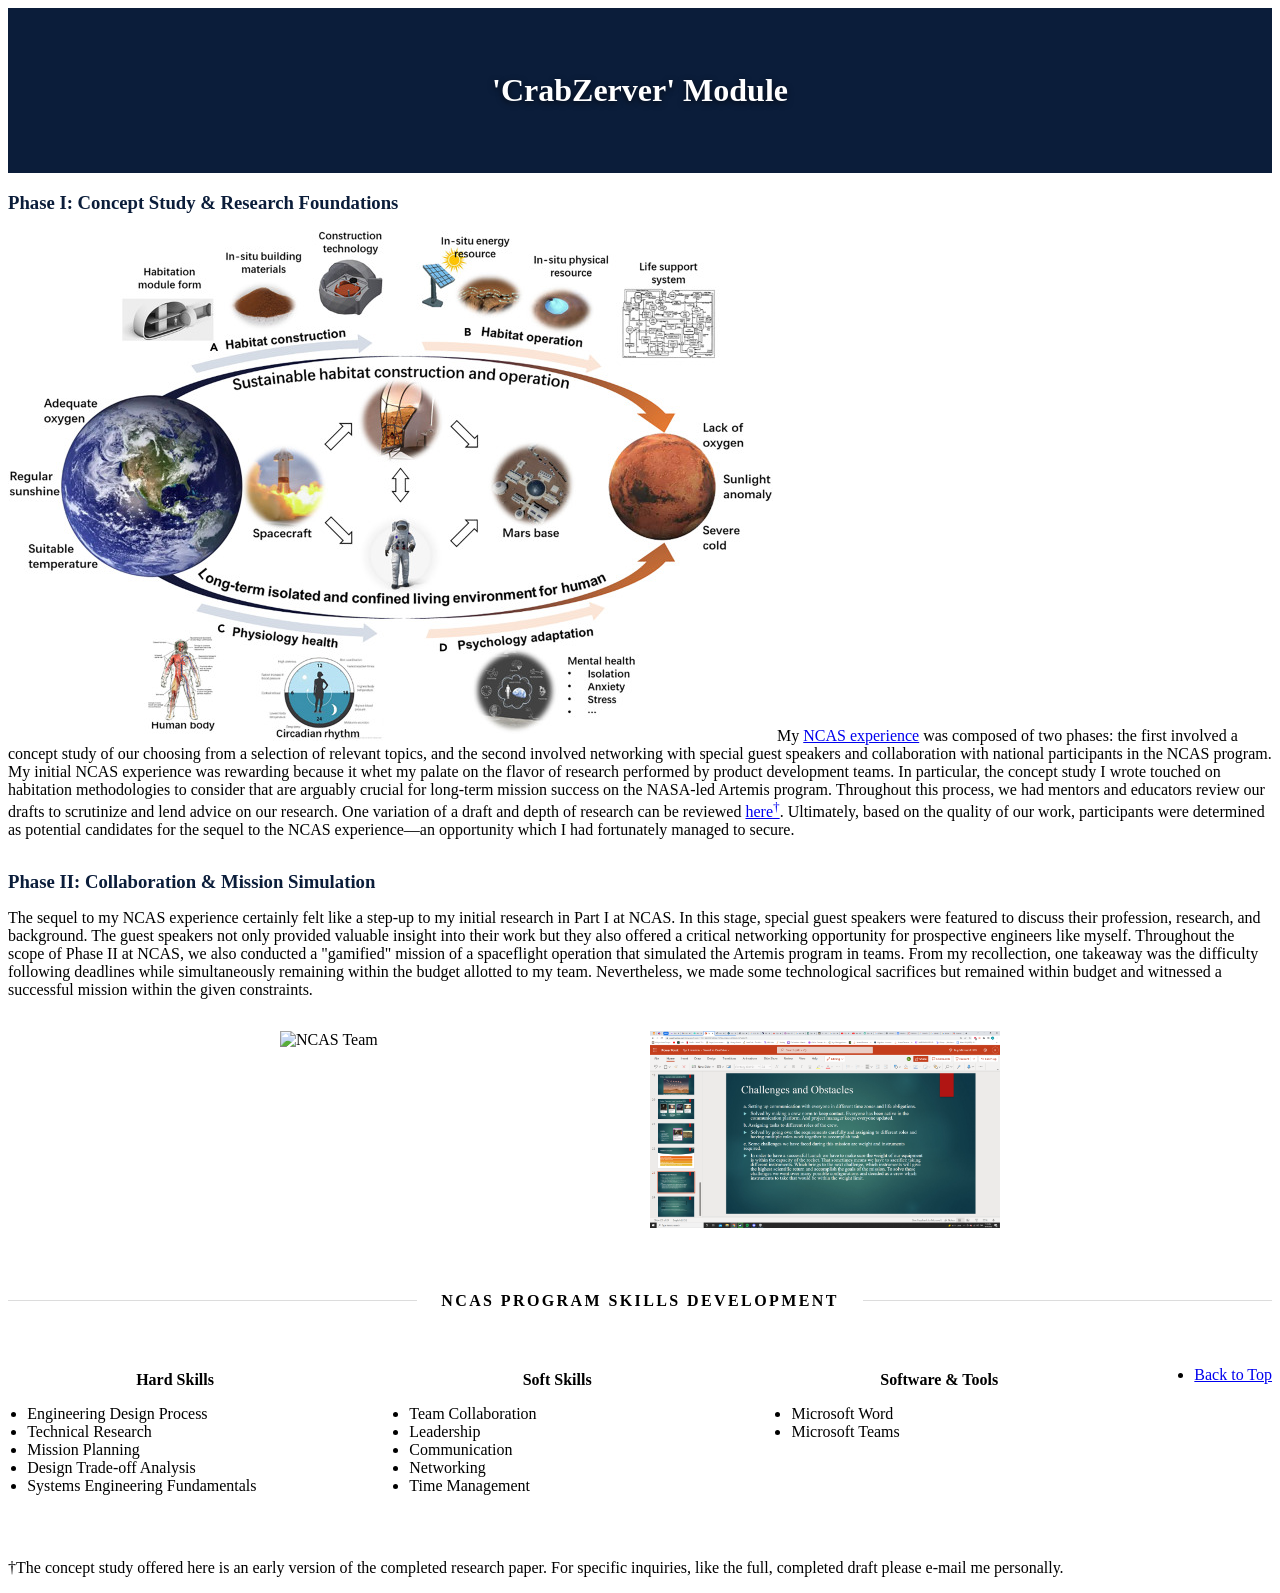
==== CRABZERVER.html @ 16796656 "Add files via upload Initial Commit" ====
<!DOCTYPE HTML>
<html>
<head>
    <title>NCAS Experience</title>
    <meta charset="utf-8" />
    <meta name="viewport" content="width=device-width, initial-scale=1" />

    <!-- Massively CSS -->
    <link rel="stylesheet" href="assets/css/main.css" />

    <header class="major" style="text-align:center; padding:4rem 2rem; background:#0b1d3a;">
        <h1 style="color:white; text-shadow:0 2px 6px rgba(0,0,0,0.6); margin:0;">
            'CrabZerver' Module
        </h1>
    </header>
    

    <style>

        .skills-divider {
            display: flex;
            align-items: center;
            margin: 4rem 0 2.5rem;
        }

        .skills-divider::before,
        .skills-divider::after {
            content: "";
            flex: 1;
            height: 1px;
            background: #dcdcdc;
        }

        .skills-divider span {
            margin: 0 1.5rem;
            text-transform: uppercase;
            letter-spacing: 0.15em;
            font-weight: 600;
            font-size: 1rem;
        }

        .skills-columns {
            display: flex;
            justify-content: space-between;
            gap: 3rem;
            margin-bottom: 3rem;
            flex-wrap: wrap;
        }

        .skills-column {
            flex: 1;
            min-width: 220px;
        }

        .skills-column h4 {
            text-align: center;
            margin-bottom: 1rem;
        }

        .skills-column ul {
            padding-left: 1.2rem;
        }

    </style>

</head>

<body>


    
<div id="main">

<section class="post">

    <h3 style="margin-bottom:0.5rem; color:#0b1d3a;">
    Phase I: Concept Study & Research Foundations
</h3>
<p>

<p>
    <span class="image left">
        <img src="images/HABITATION.jpg" alt="" />
    </span>

    My <a href="https://www.jpl.nasa.gov/edu/internships/apply/nasa-community-college-aerospace-scholars/" target="_blank">NCAS experience</a>
    was composed of two phases: the first involved a concept study
    of our choosing from a selection of relevant topics, and the second involved networking with special guest speakers
    and collaboration with national participants in the NCAS program. My initial NCAS experience
    was rewarding because it whet my palate on the flavor of research performed by product development teams. In particular,
    the concept study I wrote touched on habitation methodologies to consider that are arguably crucial for long-term
    mission success on the NASA-led Artemis program. Throughout this process, we had mentors and educators review our
    drafts to scrutinize and lend advice on our research. One variation of a draft and depth of research can be
    reviewed <a href="https://docs.google.com/document/d/1SDDCWgFas7NwRYNGCUnWW8GP8B61CZKmjUZzupSWyXo/edit?usp=sharing" target="_blank">here<sup>†</sup></a>.
    Ultimately, based on the quality of our work, participants were determined as potential candidates
    for the sequel to the NCAS experience—an opportunity which I had fortunately managed to secure.

</p>

<h3 style="margin-top:2rem; margin-bottom:0.5rem; color:#0b1d3a;">
    Phase II: Collaboration & Mission Simulation
</h3>
<p>

<p>

    The sequel to my NCAS experience certainly felt like a step-up to my initial research in Part I at NCAS.
    In this stage, special guest speakers were featured to discuss their profession, research, and background.
    The guest speakers not only provided valuable insight into their work but they also offered a critical networking
    opportunity for prospective engineers like myself. Throughout the scope of Phase II at NCAS, we also conducted
    a "gamified" mission of a spaceflight operation that simulated the Artemis program in teams. From my recollection,
    one takeaway was the difficulty following deadlines while simultaneously remaining within the budget allotted to
    my team. Nevertheless, we made some technological sacrifices but remained within budget and witnessed a successful
    mission within the given constraints.

</p>

<div style="display:flex; justify-content:center; gap:20px; flex-wrap:wrap; margin-top:2rem;">
    <img src="images/NCAS_TEAM.png"
         alt="NCAS Team"
         style="width:350px; height:auto;" />

    <img src="images/NCAS_SLIDES.png"
         alt="NCAS Slides"
         style="width:350px; height:auto;" />
</div>

<!-- Skills Section -->

<div class="skills-divider">
    <span>NCAS Program Skills Development</span>
</div>

<div class="skills-columns">

    <div class="skills-column">

        <h4>Hard Skills</h4>

        <ul>
            <li>Engineering Design Process</li>
            <li>Technical Research</li>
            <li>Mission Planning</li>
            <li>Design Trade-off Analysis</li>
            <li>Systems Engineering Fundamentals</li>
        </ul>

    </div>

    <div class="skills-column">

        <h4>Soft Skills</h4>

        <ul>
            <li>Team Collaboration</li>
            <li>Leadership</li>
            <li>Communication</li>
            <li>Networking</li>
            <li>Time Management</li>
        </ul>

    </div>

    <div class="skills-column">

        <h4>Software &amp; Tools</h4>

        <ul>
            <li>Microsoft Word</li>
            <li>Microsoft Teams</li>
        </ul>

    </div>

    <ul class="actions special">
    <li>
        <a href="#top" class="button icon solid fa-arrow-up scrolly">
            Back to Top
        </a>
    </li>
</ul>

</div>

</section>
<p>

    †The concept study offered here is an early version of the completed research paper. For specific inquiries, like the 
    full, completed draft please e-mail me personally.

</p>

</div>

</body>
</html>
---- assets/css/main.css ----
@import url(fontawesome-all.min.css);
@import url("https://fonts.googleapis.com/css?family=Merriweather:300,700,300italic,700italic|Source+Sans+Pro:900");

/*
	Massively by HTML5 UP
	html5up.net | @ajlkn
	Free for personal and commercial use under the CCA 3.0 license (html5up.net/license)
*/

html, body, div, span, applet, object,
iframe, h1, h2, h3, h4, h5, h6, p, blockquote,
pre, a, abbr, acronym, address, big, cite,
code, del, dfn, em, img, ins, kbd, q, s, samp,
small, strike, strong, sub, sup, tt, var, b,
u, i, center, dl, dt, dd, ol, ul, li, fieldset,
form, label, legend, table, caption, tbody,
tfoot, thead, tr, th, td, article, aside,
canvas, details, embed, figure, figcaption,
footer, header, hgroup, menu, nav, output, ruby,
section, summary, time, mark, audio, video {
	margin: 0;
	padding: 0;
	border: 0;
	font-size: 100%;
	font: inherit;
	vertical-align: baseline;}

article, aside, details, figcaption, figure,
footer, header, hgroup, menu, nav, section {
	display: block;}

body {
	line-height: 1;
}

ol, ul {
	list-style: none;
}

blockquote, q {
	quotes: none;
}

	blockquote:before, blockquote:after, q:before, q:after {
		content: '';
		content: none;
	}

table {
	border-collapse: collapse;
	border-spacing: 0;
}

body {
	-webkit-text-size-adjust: none;
}

mark {
	background-color: transparent;
	color: inherit;
}

input::-moz-focus-inner {
	border: 0;
	padding: 0;
}

input, select, textarea {
	-moz-appearance: none;
	-webkit-appearance: none;
	-ms-appearance: none;
	appearance: none;
}

/* Basic */

	@-ms-viewport {
		width: device-width;
	}

	body {
		-ms-overflow-style: scrollbar;
	}

	@media screen and (max-width: 480px) {

		html, body {
			min-width: 320px;
		}

	}

	html {
		box-sizing: border-box;
	}

	*, *:before, *:after {
		box-sizing: inherit;
	}

	body {
		background-color: #1e252d;
	}

		body.is-preload *, body.is-preload *:before, body.is-preload *:after {
			-moz-animation: none !important;
			-webkit-animation: none !important;
			-ms-animation: none !important;
			animation: none !important;
			-moz-transition: none !important;
			-webkit-transition: none !important;
			-ms-transition: none !important;
			transition: none !important;
		}

/* Type */

	html {
		font-size: 16pt;
	}

		@media screen and (max-width: 1680px) {

			html {
				font-size: 12pt;
			}

		}

		@media screen and (max-width: 1280px) {

			html {
				font-size: 11pt;
			}

		}

		@media screen and (max-width: 360px) {

			html {
				font-size: 10pt;
			}

		}

	body {
		color: #212931;
	}

	body, input, select, textarea {
		font-family: "Merriweather", Georgia, serif;
		font-weight: 300;
		font-size: 1rem;
		line-height: 2.375;
	}

	a {
		-moz-transition: color 0.2s ease-in-out, background-color 0.2s ease-in-out, border-color 0.2s ease-in-out, box-shadow 0.2s ease-in-out;
		-webkit-transition: color 0.2s ease-in-out, background-color 0.2s ease-in-out, border-color 0.2s ease-in-out, box-shadow 0.2s ease-in-out;
		-ms-transition: color 0.2s ease-in-out, background-color 0.2s ease-in-out, border-color 0.2s ease-in-out, box-shadow 0.2s ease-in-out;
		transition: color 0.2s ease-in-out, background-color 0.2s ease-in-out, border-color 0.2s ease-in-out, box-shadow 0.2s ease-in-out;
		border-bottom: dotted 1px;
		text-decoration: none;
	}

		a:hover {
			border-bottom-color: transparent;
		}

	strong, b {
		font-weight: 600;
	}

	em, i {
		font-style: italic;
	}

	p {
		text-align: justify;
		margin: 0 0 2rem 0;
	}

	h1, h2, h3, h4, h5, h6 {
		font-family: "Source Sans Pro", Helvetica, sans-serif;
		font-weight: 900;
		line-height: 1.5;
		letter-spacing: 0.075em;
		text-transform: uppercase;
		margin: 0 0 1rem 0;
	}

		h1 a, h2 a, h3 a, h4 a, h5 a, h6 a {
			border-bottom: 0;
			color: inherit;
			text-decoration: none;
		}

	h1 {
		font-size: 4rem;
		line-height: 1.1;
		margin: 0 0 2rem 0;
	}

	h2 {
		font-size: 1.75rem;
		line-height: 1.3;
		margin: 0 0 1.5rem 0;
	}

	h3 {
		font-size: 1.25rem;
		margin: 0 0 1.5rem 0;
	}

	h4 {
		font-size: 1rem;
	}

	h5 {
		font-size: 0.9rem;
	}

	h6 {
		font-size: 0.8rem;
	}

	sub {
		font-size: 0.8rem;
		position: relative;
		top: 0.5rem;
	}

	sup {
		font-size: 0.8rem;
		position: relative;
		top: -0.5rem;
	}

	blockquote {
		border-left: solid 4px;
		font-style: italic;
		margin: 0 0 2rem 0;
		padding: 0.5rem 0 0.5rem 2rem;
	}

	code {
		border: solid 2px;
		font-family: "Courier New", monospace;
		font-size: 0.9rem;
		margin: 0 0.25rem;
		padding: 0.25rem 0.65rem;
	}

	pre {
		-webkit-overflow-scrolling: touch;
		font-family: "Courier New", monospace;
		font-size: 0.9rem;
		margin: 0 0 2rem 0;
	}

		pre code {
			display: block;
			line-height: 1.75;
			padding: 1rem 1.5rem;
			overflow-x: auto;
		}

	hr {
		border: 0;
		border-bottom: solid 2px;
		margin: 3rem 0;
	}

		hr.major {
			margin: 5rem 0;
		}

	.align-left {
		text-align: left;
	}

	.align-center {
		text-align: center;
	}

	.align-right {
		text-align: right;
	}

	input, select, textarea {
		color: #212931;
	}

	a {
		color: #212931;
		border-bottom-color: rgba(33, 41, 49, 0.5);
	}

		a:hover {
			border-bottom-color: transparent;
			color: #18bfef !important;
		}

	strong, b {
		color: #212931;
	}

	h1, h2, h3, h4, h5, h6 {
		color: #212931;
	}

	blockquote {
		border-left-color: #eeeeee;
	}

	code {
		background: rgba(220, 220, 220, 0.25);
		border-color: #eeeeee;
	}

	hr {
		border-bottom-color: #eeeeee;
	}

/* Row */

	.row {
		display: flex;
		flex-wrap: wrap;
		box-sizing: border-box;
		align-items: stretch;
	}

		.row > * {
			box-sizing: border-box;
		}

		.row.gtr-uniform > * > :last-child {
			margin-bottom: 0;
		}

		.row.aln-left {
			justify-content: flex-start;
		}

		.row.aln-center {
			justify-content: center;
		}

		.row.aln-right {
			justify-content: flex-end;
		}

		.row.aln-top {
			align-items: flex-start;
		}

		.row.aln-middle {
			align-items: center;
		}

		.row.aln-bottom {
			align-items: flex-end;
		}

		.row > .imp {
			order: -1;
		}

		.row > .col-1 {
			width: 8.33333%;
		}

		.row > .off-1 {
			margin-left: 8.33333%;
		}

		.row > .col-2 {
			width: 16.66667%;
		}

		.row > .off-2 {
			margin-left: 16.66667%;
		}

		.row > .col-3 {
			width: 25%;
		}

		.row > .off-3 {
			margin-left: 25%;
		}

		.row > .col-4 {
			width: 33.33333%;
		}

		.row > .off-4 {
			margin-left: 33.33333%;
		}

		.row > .col-5 {
			width: 41.66667%;
		}

		.row > .off-5 {
			margin-left: 41.66667%;
		}

		.row > .col-6 {
			width: 50%;
		}

		.row > .off-6 {
			margin-left: 50%;
		}

		.row > .col-7 {
			width: 58.33333%;
		}

		.row > .off-7 {
			margin-left: 58.33333%;
		}

		.row > .col-8 {
			width: 66.66667%;
		}

		.row > .off-8 {
			margin-left: 66.66667%;
		}

		.row > .col-9 {
			width: 75%;
		}

		.row > .off-9 {
			margin-left: 75%;
		}

		.row > .col-10 {
			width: 83.33333%;
		}

		.row > .off-10 {
			margin-left: 83.33333%;
		}

		.row > .col-11 {
			width: 91.66667%;
		}

		.row > .off-11 {
			margin-left: 91.66667%;
		}

		.row > .col-12 {
			width: 100%;
		}

		.row > .off-12 {
			margin-left: 100%;
		}

		.row.gtr-0 {
			margin-top: 0;
			margin-left: 0rem;
		}

			.row.gtr-0 > * {
				padding: 0 0 0 0rem;
			}

			.row.gtr-0.gtr-uniform {
				margin-top: 0rem;
			}

				.row.gtr-0.gtr-uniform > * {
					padding-top: 0rem;
				}

		.row.gtr-25 {
			margin-top: 0;
			margin-left: -0.375rem;
		}

			.row.gtr-25 > * {
				padding: 0 0 0 0.375rem;
			}

			.row.gtr-25.gtr-uniform {
				margin-top: -0.375rem;
			}

				.row.gtr-25.gtr-uniform > * {
					padding-top: 0.375rem;
				}

		.row.gtr-50 {
			margin-top: 0;
			margin-left: -0.75rem;
		}

			.row.gtr-50 > * {
				padding: 0 0 0 0.75rem;
			}

			.row.gtr-50.gtr-uniform {
				margin-top: -0.75rem;
			}

				.row.gtr-50.gtr-uniform > * {
					padding-top: 0.75rem;
				}

		.row {
			margin-top: 0;
			margin-left: -1.5rem;
		}

			.row > * {
				padding: 0 0 0 1.5rem;
			}

			.row.gtr-uniform {
				margin-top: -1.5rem;
			}

				.row.gtr-uniform > * {
					padding-top: 1.5rem;
				}

		.row.gtr-150 {
			margin-top: 0;
			margin-left: -2.25rem;
		}

			.row.gtr-150 > * {
				padding: 0 0 0 2.25rem;
			}

			.row.gtr-150.gtr-uniform {
				margin-top: -2.25rem;
			}

				.row.gtr-150.gtr-uniform > * {
					padding-top: 2.25rem;
				}

		.row.gtr-200 {
			margin-top: 0;
			margin-left: -3rem;
		}

			.row.gtr-200 > * {
				padding: 0 0 0 3rem;
			}

			.row.gtr-200.gtr-uniform {
				margin-top: -3rem;
			}

				.row.gtr-200.gtr-uniform > * {
					padding-top: 3rem;
				}

		@media screen and (max-width: 1680px) {

			.row {
				display: flex;
				flex-wrap: wrap;
				box-sizing: border-box;
				align-items: stretch;
			}

				.row > * {
					box-sizing: border-box;
				}

				.row.gtr-uniform > * > :last-child {
					margin-bottom: 0;
				}

				.row.aln-left {
					justify-content: flex-start;
				}

				.row.aln-center {
					justify-content: center;
				}

				.row.aln-right {
					justify-content: flex-end;
				}

				.row.aln-top {
					align-items: flex-start;
				}

				.row.aln-middle {
					align-items: center;
				}

				.row.aln-bottom {
					align-items: flex-end;
				}

				.row > .imp-xlarge {
					order: -1;
				}

				.row > .col-1-xlarge {
					width: 8.33333%;
				}

				.row > .off-1-xlarge {
					margin-left: 8.33333%;
				}

				.row > .col-2-xlarge {
					width: 16.66667%;
				}

				.row > .off-2-xlarge {
					margin-left: 16.66667%;
				}

				.row > .col-3-xlarge {
					width: 25%;
				}

				.row > .off-3-xlarge {
					margin-left: 25%;
				}

				.row > .col-4-xlarge {
					width: 33.33333%;
				}

				.row > .off-4-xlarge {
					margin-left: 33.33333%;
				}

				.row > .col-5-xlarge {
					width: 41.66667%;
				}

				.row > .off-5-xlarge {
					margin-left: 41.66667%;
				}

				.row > .col-6-xlarge {
					width: 50%;
				}

				.row > .off-6-xlarge {
					margin-left: 50%;
				}

				.row > .col-7-xlarge {
					width: 58.33333%;
				}

				.row > .off-7-xlarge {
					margin-left: 58.33333%;
				}

				.row > .col-8-xlarge {
					width: 66.66667%;
				}

				.row > .off-8-xlarge {
					margin-left: 66.66667%;
				}

				.row > .col-9-xlarge {
					width: 75%;
				}

				.row > .off-9-xlarge {
					margin-left: 75%;
				}

				.row > .col-10-xlarge {
					width: 83.33333%;
				}

				.row > .off-10-xlarge {
					margin-left: 83.33333%;
				}

				.row > .col-11-xlarge {
					width: 91.66667%;
				}

				.row > .off-11-xlarge {
					margin-left: 91.66667%;
				}

				.row > .col-12-xlarge {
					width: 100%;
				}

				.row > .off-12-xlarge {
					margin-left: 100%;
				}

				.row.gtr-0 {
					margin-top: 0;
					margin-left: 0rem;
				}

					.row.gtr-0 > * {
						padding: 0 0 0 0rem;
					}

					.row.gtr-0.gtr-uniform {
						margin-top: 0rem;
					}

						.row.gtr-0.gtr-uniform > * {
							padding-top: 0rem;
						}

				.row.gtr-25 {
					margin-top: 0;
					margin-left: -0.375rem;
				}

					.row.gtr-25 > * {
						padding: 0 0 0 0.375rem;
					}

					.row.gtr-25.gtr-uniform {
						margin-top: -0.375rem;
					}

						.row.gtr-25.gtr-uniform > * {
							padding-top: 0.375rem;
						}

				.row.gtr-50 {
					margin-top: 0;
					margin-left: -0.75rem;
				}

					.row.gtr-50 > * {
						padding: 0 0 0 0.75rem;
					}

					.row.gtr-50.gtr-uniform {
						margin-top: -0.75rem;
					}

						.row.gtr-50.gtr-uniform > * {
							padding-top: 0.75rem;
						}

				.row {
					margin-top: 0;
					margin-left: -1.5rem;
				}

					.row > * {
						padding: 0 0 0 1.5rem;
					}

					.row.gtr-uniform {
						margin-top: -1.5rem;
					}

						.row.gtr-uniform > * {
							padding-top: 1.5rem;
						}

				.row.gtr-150 {
					margin-top: 0;
					margin-left: -2.25rem;
				}

					.row.gtr-150 > * {
						padding: 0 0 0 2.25rem;
					}

					.row.gtr-150.gtr-uniform {
						margin-top: -2.25rem;
					}

						.row.gtr-150.gtr-uniform > * {
							padding-top: 2.25rem;
						}

				.row.gtr-200 {
					margin-top: 0;
					margin-left: -3rem;
				}

					.row.gtr-200 > * {
						padding: 0 0 0 3rem;
					}

					.row.gtr-200.gtr-uniform {
						margin-top: -3rem;
					}

						.row.gtr-200.gtr-uniform > * {
							padding-top: 3rem;
						}

		}

		@media screen and (max-width: 1280px) {

			.row {
				display: flex;
				flex-wrap: wrap;
				box-sizing: border-box;
				align-items: stretch;
			}

				.row > * {
					box-sizing: border-box;
				}

				.row.gtr-uniform > * > :last-child {
					margin-bottom: 0;
				}

				.row.aln-left {
					justify-content: flex-start;
				}

				.row.aln-center {
					justify-content: center;
				}

				.row.aln-right {
					justify-content: flex-end;
				}

				.row.aln-top {
					align-items: flex-start;
				}

				.row.aln-middle {
					align-items: center;
				}

				.row.aln-bottom {
					align-items: flex-end;
				}

				.row > .imp-large {
					order: -1;
				}

				.row > .col-1-large {
					width: 8.33333%;
				}

				.row > .off-1-large {
					margin-left: 8.33333%;
				}

				.row > .col-2-large {
					width: 16.66667%;
				}

				.row > .off-2-large {
					margin-left: 16.66667%;
				}

				.row > .col-3-large {
					width: 25%;
				}

				.row > .off-3-large {
					margin-left: 25%;
				}

				.row > .col-4-large {
					width: 33.33333%;
				}

				.row > .off-4-large {
					margin-left: 33.33333%;
				}

				.row > .col-5-large {
					width: 41.66667%;
				}

				.row > .off-5-large {
					margin-left: 41.66667%;
				}

				.row > .col-6-large {
					width: 50%;
				}

				.row > .off-6-large {
					margin-left: 50%;
				}

				.row > .col-7-large {
					width: 58.33333%;
				}

				.row > .off-7-large {
					margin-left: 58.33333%;
				}

				.row > .col-8-large {
					width: 66.66667%;
				}

				.row > .off-8-large {
					margin-left: 66.66667%;
				}

				.row > .col-9-large {
					width: 75%;
				}

				.row > .off-9-large {
					margin-left: 75%;
				}

				.row > .col-10-large {
					width: 83.33333%;
				}

				.row > .off-10-large {
					margin-left: 83.33333%;
				}

				.row > .col-11-large {
					width: 91.66667%;
				}

				.row > .off-11-large {
					margin-left: 91.66667%;
				}

				.row > .col-12-large {
					width: 100%;
				}

				.row > .off-12-large {
					margin-left: 100%;
				}

				.row.gtr-0 {
					margin-top: 0;
					margin-left: 0rem;
				}

					.row.gtr-0 > * {
						padding: 0 0 0 0rem;
					}

					.row.gtr-0.gtr-uniform {
						margin-top: 0rem;
					}

						.row.gtr-0.gtr-uniform > * {
							padding-top: 0rem;
						}

				.row.gtr-25 {
					margin-top: 0;
					margin-left: -0.375rem;
				}

					.row.gtr-25 > * {
						padding: 0 0 0 0.375rem;
					}

					.row.gtr-25.gtr-uniform {
						margin-top: -0.375rem;
					}

						.row.gtr-25.gtr-uniform > * {
							padding-top: 0.375rem;
						}

				.row.gtr-50 {
					margin-top: 0;
					margin-left: -0.75rem;
				}

					.row.gtr-50 > * {
						padding: 0 0 0 0.75rem;
					}

					.row.gtr-50.gtr-uniform {
						margin-top: -0.75rem;
					}

						.row.gtr-50.gtr-uniform > * {
							padding-top: 0.75rem;
						}

				.row {
					margin-top: 0;
					margin-left: -1.5rem;
				}

					.row > * {
						padding: 0 0 0 1.5rem;
					}

					.row.gtr-uniform {
						margin-top: -1.5rem;
					}

						.row.gtr-uniform > * {
							padding-top: 1.5rem;
						}

				.row.gtr-150 {
					margin-top: 0;
					margin-left: -2.25rem;
				}

					.row.gtr-150 > * {
						padding: 0 0 0 2.25rem;
					}

					.row.gtr-150.gtr-uniform {
						margin-top: -2.25rem;
					}

						.row.gtr-150.gtr-uniform > * {
							padding-top: 2.25rem;
						}

				.row.gtr-200 {
					margin-top: 0;
					margin-left: -3rem;
				}

					.row.gtr-200 > * {
						padding: 0 0 0 3rem;
					}

					.row.gtr-200.gtr-uniform {
						margin-top: -3rem;
					}

						.row.gtr-200.gtr-uniform > * {
							padding-top: 3rem;
						}

		}

		@media screen and (max-width: 980px) {

			.row {
				display: flex;
				flex-wrap: wrap;
				box-sizing: border-box;
				align-items: stretch;
			}

				.row > * {
					box-sizing: border-box;
				}

				.row.gtr-uniform > * > :last-child {
					margin-bottom: 0;
				}

				.row.aln-left {
					justify-content: flex-start;
				}

				.row.aln-center {
					justify-content: center;
				}

				.row.aln-right {
					justify-content: flex-end;
				}

				.row.aln-top {
					align-items: flex-start;
				}

				.row.aln-middle {
					align-items: center;
				}

				.row.aln-bottom {
					align-items: flex-end;
				}

				.row > .imp-medium {
					order: -1;
				}

				.row > .col-1-medium {
					width: 8.33333%;
				}

				.row > .off-1-medium {
					margin-left: 8.33333%;
				}

				.row > .col-2-medium {
					width: 16.66667%;
				}

				.row > .off-2-medium {
					margin-left: 16.66667%;
				}

				.row > .col-3-medium {
					width: 25%;
				}

				.row > .off-3-medium {
					margin-left: 25%;
				}

				.row > .col-4-medium {
					width: 33.33333%;
				}

				.row > .off-4-medium {
					margin-left: 33.33333%;
				}

				.row > .col-5-medium {
					width: 41.66667%;
				}

				.row > .off-5-medium {
					margin-left: 41.66667%;
				}

				.row > .col-6-medium {
					width: 50%;
				}

				.row > .off-6-medium {
					margin-left: 50%;
				}

				.row > .col-7-medium {
					width: 58.33333%;
				}

				.row > .off-7-medium {
					margin-left: 58.33333%;
				}

				.row > .col-8-medium {
					width: 66.66667%;
				}

				.row > .off-8-medium {
					margin-left: 66.66667%;
				}

				.row > .col-9-medium {
					width: 75%;
				}

				.row > .off-9-medium {
					margin-left: 75%;
				}

				.row > .col-10-medium {
					width: 83.33333%;
				}

				.row > .off-10-medium {
					margin-left: 83.33333%;
				}

				.row > .col-11-medium {
					width: 91.66667%;
				}

				.row > .off-11-medium {
					margin-left: 91.66667%;
				}

				.row > .col-12-medium {
					width: 100%;
				}

				.row > .off-12-medium {
					margin-left: 100%;
				}

				.row.gtr-0 {
					margin-top: 0;
					margin-left: 0rem;
				}

					.row.gtr-0 > * {
						padding: 0 0 0 0rem;
					}

					.row.gtr-0.gtr-uniform {
						margin-top: 0rem;
					}

						.row.gtr-0.gtr-uniform > * {
							padding-top: 0rem;
						}

				.row.gtr-25 {
					margin-top: 0;
					margin-left: -0.375rem;
				}

					.row.gtr-25 > * {
						padding: 0 0 0 0.375rem;
					}

					.row.gtr-25.gtr-uniform {
						margin-top: -0.375rem;
					}

						.row.gtr-25.gtr-uniform > * {
							padding-top: 0.375rem;
						}

				.row.gtr-50 {
					margin-top: 0;
					margin-left: -0.75rem;
				}

					.row.gtr-50 > * {
						padding: 0 0 0 0.75rem;
					}

					.row.gtr-50.gtr-uniform {
						margin-top: -0.75rem;
					}

						.row.gtr-50.gtr-uniform > * {
							padding-top: 0.75rem;
						}

				.row {
					margin-top: 0;
					margin-left: -1.5rem;
				}

					.row > * {
						padding: 0 0 0 1.5rem;
					}

					.row.gtr-uniform {
						margin-top: -1.5rem;
					}

						.row.gtr-uniform > * {
							padding-top: 1.5rem;
						}

				.row.gtr-150 {
					margin-top: 0;
					margin-left: -2.25rem;
				}

					.row.gtr-150 > * {
						padding: 0 0 0 2.25rem;
					}

					.row.gtr-150.gtr-uniform {
						margin-top: -2.25rem;
					}

						.row.gtr-150.gtr-uniform > * {
							padding-top: 2.25rem;
						}

				.row.gtr-200 {
					margin-top: 0;
					margin-left: -3rem;
				}

					.row.gtr-200 > * {
						padding: 0 0 0 3rem;
					}

					.row.gtr-200.gtr-uniform {
						margin-top: -3rem;
					}

						.row.gtr-200.gtr-uniform > * {
							padding-top: 3rem;
						}

		}

		@media screen and (max-width: 736px) {

			.row {
				display: flex;
				flex-wrap: wrap;
				box-sizing: border-box;
				align-items: stretch;
			}

				.row > * {
					box-sizing: border-box;
				}

				.row.gtr-uniform > * > :last-child {
					margin-bottom: 0;
				}

				.row.aln-left {
					justify-content: flex-start;
				}

				.row.aln-center {
					justify-content: center;
				}

				.row.aln-right {
					justify-content: flex-end;
				}

				.row.aln-top {
					align-items: flex-start;
				}

				.row.aln-middle {
					align-items: center;
				}

				.row.aln-bottom {
					align-items: flex-end;
				}

				.row > .imp-small {
					order: -1;
				}

				.row > .col-1-small {
					width: 8.33333%;
				}

				.row > .off-1-small {
					margin-left: 8.33333%;
				}

				.row > .col-2-small {
					width: 16.66667%;
				}

				.row > .off-2-small {
					margin-left: 16.66667%;
				}

				.row > .col-3-small {
					width: 25%;
				}

				.row > .off-3-small {
					margin-left: 25%;
				}

				.row > .col-4-small {
					width: 33.33333%;
				}

				.row > .off-4-small {
					margin-left: 33.33333%;
				}

				.row > .col-5-small {
					width: 41.66667%;
				}

				.row > .off-5-small {
					margin-left: 41.66667%;
				}

				.row > .col-6-small {
					width: 50%;
				}

				.row > .off-6-small {
					margin-left: 50%;
				}

				.row > .col-7-small {
					width: 58.33333%;
				}

				.row > .off-7-small {
					margin-left: 58.33333%;
				}

				.row > .col-8-small {
					width: 66.66667%;
				}

				.row > .off-8-small {
					margin-left: 66.66667%;
				}

				.row > .col-9-small {
					width: 75%;
				}

				.row > .off-9-small {
					margin-left: 75%;
				}

				.row > .col-10-small {
					width: 83.33333%;
				}

				.row > .off-10-small {
					margin-left: 83.33333%;
				}

				.row > .col-11-small {
					width: 91.66667%;
				}

				.row > .off-11-small {
					margin-left: 91.66667%;
				}

				.row > .col-12-small {
					width: 100%;
				}

				.row > .off-12-small {
					margin-left: 100%;
				}

				.row.gtr-0 {
					margin-top: 0;
					margin-left: 0rem;
				}

					.row.gtr-0 > * {
						padding: 0 0 0 0rem;
					}

					.row.gtr-0.gtr-uniform {
						margin-top: 0rem;
					}

						.row.gtr-0.gtr-uniform > * {
							padding-top: 0rem;
						}

				.row.gtr-25 {
					margin-top: 0;
					margin-left: -0.375rem;
				}

					.row.gtr-25 > * {
						padding: 0 0 0 0.375rem;
					}

					.row.gtr-25.gtr-uniform {
						margin-top: -0.375rem;
					}

						.row.gtr-25.gtr-uniform > * {
							padding-top: 0.375rem;
						}

				.row.gtr-50 {
					margin-top: 0;
					margin-left: -0.75rem;
				}

					.row.gtr-50 > * {
						padding: 0 0 0 0.75rem;
					}

					.row.gtr-50.gtr-uniform {
						margin-top: -0.75rem;
					}

						.row.gtr-50.gtr-uniform > * {
							padding-top: 0.75rem;
						}

				.row {
					margin-top: 0;
					margin-left: -1.5rem;
				}

					.row > * {
						padding: 0 0 0 1.5rem;
					}

					.row.gtr-uniform {
						margin-top: -1.5rem;
					}

						.row.gtr-uniform > * {
							padding-top: 1.5rem;
						}

				.row.gtr-150 {
					margin-top: 0;
					margin-left: -2.25rem;
				}

					.row.gtr-150 > * {
						padding: 0 0 0 2.25rem;
					}

					.row.gtr-150.gtr-uniform {
						margin-top: -2.25rem;
					}

						.row.gtr-150.gtr-uniform > * {
							padding-top: 2.25rem;
						}

				.row.gtr-200 {
					margin-top: 0;
					margin-left: -3rem;
				}

					.row.gtr-200 > * {
						padding: 0 0 0 3rem;
					}

					.row.gtr-200.gtr-uniform {
						margin-top: -3rem;
					}

						.row.gtr-200.gtr-uniform > * {
							padding-top: 3rem;
						}

		}

		@media screen and (max-width: 480px) {

			.row {
				display: flex;
				flex-wrap: wrap;
				box-sizing: border-box;
				align-items: stretch;
			}

				.row > * {
					box-sizing: border-box;
				}

				.row.gtr-uniform > * > :last-child {
					margin-bottom: 0;
				}

				.row.aln-left {
					justify-content: flex-start;
				}

				.row.aln-center {
					justify-content: center;
				}

				.row.aln-right {
					justify-content: flex-end;
				}

				.row.aln-top {
					align-items: flex-start;
				}

				.row.aln-middle {
					align-items: center;
				}

				.row.aln-bottom {
					align-items: flex-end;
				}

				.row > .imp-xsmall {
					order: -1;
				}

				.row > .col-1-xsmall {
					width: 8.33333%;
				}

				.row > .off-1-xsmall {
					margin-left: 8.33333%;
				}

				.row > .col-2-xsmall {
					width: 16.66667%;
				}

				.row > .off-2-xsmall {
					margin-left: 16.66667%;
				}

				.row > .col-3-xsmall {
					width: 25%;
				}

				.row > .off-3-xsmall {
					margin-left: 25%;
				}

				.row > .col-4-xsmall {
					width: 33.33333%;
				}

				.row > .off-4-xsmall {
					margin-left: 33.33333%;
				}

				.row > .col-5-xsmall {
					width: 41.66667%;
				}

				.row > .off-5-xsmall {
					margin-left: 41.66667%;
				}

				.row > .col-6-xsmall {
					width: 50%;
				}

				.row > .off-6-xsmall {
					margin-left: 50%;
				}

				.row > .col-7-xsmall {
					width: 58.33333%;
				}

				.row > .off-7-xsmall {
					margin-left: 58.33333%;
				}

				.row > .col-8-xsmall {
					width: 66.66667%;
				}

				.row > .off-8-xsmall {
					margin-left: 66.66667%;
				}

				.row > .col-9-xsmall {
					width: 75%;
				}

				.row > .off-9-xsmall {
					margin-left: 75%;
				}

				.row > .col-10-xsmall {
					width: 83.33333%;
				}

				.row > .off-10-xsmall {
					margin-left: 83.33333%;
				}

				.row > .col-11-xsmall {
					width: 91.66667%;
				}

				.row > .off-11-xsmall {
					margin-left: 91.66667%;
				}

				.row > .col-12-xsmall {
					width: 100%;
				}

				.row > .off-12-xsmall {
					margin-left: 100%;
				}

				.row.gtr-0 {
					margin-top: 0;
					margin-left: 0rem;
				}

					.row.gtr-0 > * {
						padding: 0 0 0 0rem;
					}

					.row.gtr-0.gtr-uniform {
						margin-top: 0rem;
					}

						.row.gtr-0.gtr-uniform > * {
							padding-top: 0rem;
						}

				.row.gtr-25 {
					margin-top: 0;
					margin-left: -0.375rem;
				}

					.row.gtr-25 > * {
						padding: 0 0 0 0.375rem;
					}

					.row.gtr-25.gtr-uniform {
						margin-top: -0.375rem;
					}

						.row.gtr-25.gtr-uniform > * {
							padding-top: 0.375rem;
						}

				.row.gtr-50 {
					margin-top: 0;
					margin-left: -0.75rem;
				}

					.row.gtr-50 > * {
						padding: 0 0 0 0.75rem;
					}

					.row.gtr-50.gtr-uniform {
						margin-top: -0.75rem;
					}

						.row.gtr-50.gtr-uniform > * {
							padding-top: 0.75rem;
						}

				.row {
					margin-top: 0;
					margin-left: -1.5rem;
				}

					.row > * {
						padding: 0 0 0 1.5rem;
					}

					.row.gtr-uniform {
						margin-top: -1.5rem;
					}

						.row.gtr-uniform > * {
							padding-top: 1.5rem;
						}

				.row.gtr-150 {
					margin-top: 0;
					margin-left: -2.25rem;
				}

					.row.gtr-150 > * {
						padding: 0 0 0 2.25rem;
					}

					.row.gtr-150.gtr-uniform {
						margin-top: -2.25rem;
					}

						.row.gtr-150.gtr-uniform > * {
							padding-top: 2.25rem;
						}

				.row.gtr-200 {
					margin-top: 0;
					margin-left: -3rem;
				}

					.row.gtr-200 > * {
						padding: 0 0 0 3rem;
					}

					.row.gtr-200.gtr-uniform {
						margin-top: -3rem;
					}

						.row.gtr-200.gtr-uniform > * {
							padding-top: 3rem;
						}

		}

		@media screen and (max-width: 360px) {

			.row {
				display: flex;
				flex-wrap: wrap;
				box-sizing: border-box;
				align-items: stretch;
			}

				.row > * {
					box-sizing: border-box;
				}

				.row.gtr-uniform > * > :last-child {
					margin-bottom: 0;
				}

				.row.aln-left {
					justify-content: flex-start;
				}

				.row.aln-center {
					justify-content: center;
				}

				.row.aln-right {
					justify-content: flex-end;
				}

				.row.aln-top {
					align-items: flex-start;
				}

				.row.aln-middle {
					align-items: center;
				}

				.row.aln-bottom {
					align-items: flex-end;
				}

				.row > .imp-xxsmall {
					order: -1;
				}

				.row > .col-1-xxsmall {
					width: 8.33333%;
				}

				.row > .off-1-xxsmall {
					margin-left: 8.33333%;
				}

				.row > .col-2-xxsmall {
					width: 16.66667%;
				}

				.row > .off-2-xxsmall {
					margin-left: 16.66667%;
				}

				.row > .col-3-xxsmall {
					width: 25%;
				}

				.row > .off-3-xxsmall {
					margin-left: 25%;
				}

				.row > .col-4-xxsmall {
					width: 33.33333%;
				}

				.row > .off-4-xxsmall {
					margin-left: 33.33333%;
				}

				.row > .col-5-xxsmall {
					width: 41.66667%;
				}

				.row > .off-5-xxsmall {
					margin-left: 41.66667%;
				}

				.row > .col-6-xxsmall {
					width: 50%;
				}

				.row > .off-6-xxsmall {
					margin-left: 50%;
				}

				.row > .col-7-xxsmall {
					width: 58.33333%;
				}

				.row > .off-7-xxsmall {
					margin-left: 58.33333%;
				}

				.row > .col-8-xxsmall {
					width: 66.66667%;
				}

				.row > .off-8-xxsmall {
					margin-left: 66.66667%;
				}

				.row > .col-9-xxsmall {
					width: 75%;
				}

				.row > .off-9-xxsmall {
					margin-left: 75%;
				}

				.row > .col-10-xxsmall {
					width: 83.33333%;
				}

				.row > .off-10-xxsmall {
					margin-left: 83.33333%;
				}

				.row > .col-11-xxsmall {
					width: 91.66667%;
				}

				.row > .off-11-xxsmall {
					margin-left: 91.66667%;
				}

				.row > .col-12-xxsmall {
					width: 100%;
				}

				.row > .off-12-xxsmall {
					margin-left: 100%;
				}

				.row.gtr-0 {
					margin-top: 0;
					margin-left: 0rem;
				}

					.row.gtr-0 > * {
						padding: 0 0 0 0rem;
					}

					.row.gtr-0.gtr-uniform {
						margin-top: 0rem;
					}

						.row.gtr-0.gtr-uniform > * {
							padding-top: 0rem;
						}

				.row.gtr-25 {
					margin-top: 0;
					margin-left: -0.375rem;
				}

					.row.gtr-25 > * {
						padding: 0 0 0 0.375rem;
					}

					.row.gtr-25.gtr-uniform {
						margin-top: -0.375rem;
					}

						.row.gtr-25.gtr-uniform > * {
							padding-top: 0.375rem;
						}

				.row.gtr-50 {
					margin-top: 0;
					margin-left: -0.75rem;
				}

					.row.gtr-50 > * {
						padding: 0 0 0 0.75rem;
					}

					.row.gtr-50.gtr-uniform {
						margin-top: -0.75rem;
					}

						.row.gtr-50.gtr-uniform > * {
							padding-top: 0.75rem;
						}

				.row {
					margin-top: 0;
					margin-left: -1.5rem;
				}

					.row > * {
						padding: 0 0 0 1.5rem;
					}

					.row.gtr-uniform {
						margin-top: -1.5rem;
					}

						.row.gtr-uniform > * {
							padding-top: 1.5rem;
						}

				.row.gtr-150 {
					margin-top: 0;
					margin-left: -2.25rem;
				}

					.row.gtr-150 > * {
						padding: 0 0 0 2.25rem;
					}

					.row.gtr-150.gtr-uniform {
						margin-top: -2.25rem;
					}

						.row.gtr-150.gtr-uniform > * {
							padding-top: 2.25rem;
						}

				.row.gtr-200 {
					margin-top: 0;
					margin-left: -3rem;
				}

					.row.gtr-200 > * {
						padding: 0 0 0 3rem;
					}

					.row.gtr-200.gtr-uniform {
						margin-top: -3rem;
					}

						.row.gtr-200.gtr-uniform > * {
							padding-top: 3rem;
						}

		}

/* Box */

	.box {
		border: solid 2px;
		margin-bottom: 2rem;
		padding: 1.5rem;
	}

		.box > :last-child,
		.box > :last-child > :last-child,
		.box > :last-child > :last-child > :last-child {
			margin-bottom: 0;
		}

		.box.alt {
			border: 0;
			border-radius: 0;
			padding: 0;
		}

	.box {
		border-color: #eeeeee;
	}

/* Button */

	input[type="submit"],
	input[type="reset"],
	input[type="button"],
	button,
	.button {
		-moz-appearance: none;
		-webkit-appearance: none;
		-ms-appearance: none;
		appearance: none;
		-moz-transition: background-color 0.2s ease-in-out, box-shadow 0.2s ease-in-out, color 0.2s ease-in-out;
		-webkit-transition: background-color 0.2s ease-in-out, box-shadow 0.2s ease-in-out, color 0.2s ease-in-out;
		-ms-transition: background-color 0.2s ease-in-out, box-shadow 0.2s ease-in-out, color 0.2s ease-in-out;
		transition: background-color 0.2s ease-in-out, box-shadow 0.2s ease-in-out, color 0.2s ease-in-out;
		border: 0;
		border-radius: 0;
		cursor: pointer;
		display: inline-block;
		font-family: "Source Sans Pro", Helvetica, sans-serif;
		font-size: 0.8rem;
		font-weight: 900;
		letter-spacing: 0.075em;
		height: 3rem;
		line-height: 3rem;
		padding: 0 2rem;
		text-align: center;
		text-decoration: none;
		text-transform: uppercase;
		white-space: nowrap;
	}

		input[type="submit"].icon:before,
		input[type="reset"].icon:before,
		input[type="button"].icon:before,
		button.icon:before,
		.button.icon:before {
			margin-right: 0.5rem;
		}

		input[type="submit"].icon.solo,
		input[type="reset"].icon.solo,
		input[type="button"].icon.solo,
		button.icon.solo,
		.button.icon.solo {
			position: relative;
			width: 4rem;
			height: 4rem;
			line-height: 4rem;
			border-radius: 4rem;
			text-indent: 4rem;
			overflow: hidden;
			padding: 0;
			white-space: nowrap;
		}

			input[type="submit"].icon.solo:before,
			input[type="reset"].icon.solo:before,
			input[type="button"].icon.solo:before,
			button.icon.solo:before,
			.button.icon.solo:before {
				position: absolute;
				display: block;
				top: 0;
				left: 0;
				width: inherit;
				height: inherit;
				line-height: inherit;
				font-size: 1.25rem;
				margin-right: 0;
				text-align: center;
				text-indent: 0;
			}

		input[type="submit"].fit,
		input[type="reset"].fit,
		input[type="button"].fit,
		button.fit,
		.button.fit {
			width: 100%;
		}

		input[type="submit"].small,
		input[type="reset"].small,
		input[type="button"].small,
		button.small,
		.button.small {
			font-size: 0.7rem;
			height: 2.5rem;
			line-height: 2.5rem;
			padding: 0 1.5rem;
		}

		input[type="submit"].large,
		input[type="reset"].large,
		input[type="button"].large,
		button.large,
		.button.large {
			font-size: 0.9rem;
			height: 3.5rem;
			line-height: 3.5rem;
			padding: 0 2.75rem;
		}

		@media screen and (max-width: 980px) {

			input[type="submit"],
			input[type="reset"],
			input[type="button"],
			button,
			.button {
				font-size: 0.9rem;
				height: 3.25rem;
				line-height: 3.25rem;
			}

				input[type="submit"].large,
				input[type="reset"].large,
				input[type="button"].large,
				button.large,
				.button.large {
					font-size: 1rem;
					height: 3.75rem;
					line-height: 3.75rem;
				}

		}

		input[type="submit"].disabled, input[type="submit"]:disabled,
		input[type="reset"].disabled,
		input[type="reset"]:disabled,
		input[type="button"].disabled,
		input[type="button"]:disabled,
		button.disabled,
		button:disabled,
		.button.disabled,
		.button:disabled {
			pointer-events: none;
			opacity: 0.25;
		}

	input[type="submit"],
	input[type="reset"],
	input[type="button"],
	button,
	.button {
		background-color: transparent;
		box-shadow: inset 0 0 0 2px #212931;
		color: #212931 !important;
	}

		input[type="submit"]:hover,
		input[type="reset"]:hover,
		input[type="button"]:hover,
		button:hover,
		.button:hover {
			box-shadow: inset 0 0 0 2px #18bfef;
			color: #18bfef !important;
		}

		input[type="submit"].primary,
		input[type="reset"].primary,
		input[type="button"].primary,
		button.primary,
		.button.primary {
			background-color: #212931;
			box-shadow: none;
			color: #ffffff !important;
		}

			input[type="submit"].primary:hover,
			input[type="reset"].primary:hover,
			input[type="button"].primary:hover,
			button.primary:hover,
			.button.primary:hover {
				background-color: #18bfef;
			}

/* Form */

	form {
		margin: 0 0 2rem 0;
	}

		form > :last-child {
			margin-bottom: 0;
		}

		form > .fields {
			display: -moz-flex;
			display: -webkit-flex;
			display: -ms-flex;
			display: flex;
			-moz-flex-wrap: wrap;
			-webkit-flex-wrap: wrap;
			-ms-flex-wrap: wrap;
			flex-wrap: wrap;
			width: calc(100% + 3rem);
			margin: -1.5rem 0 2rem -1.5rem;
		}

			form > .fields > .field {
				-moz-flex-grow: 0;
				-webkit-flex-grow: 0;
				-ms-flex-grow: 0;
				flex-grow: 0;
				-moz-flex-shrink: 0;
				-webkit-flex-shrink: 0;
				-ms-flex-shrink: 0;
				flex-shrink: 0;
				padding: 1.5rem 0 0 1.5rem;
				width: calc(100% - 1.5rem);
			}

				form > .fields > .field.half {
					width: calc(50% - 0.75rem);
				}

				form > .fields > .field.third {
					width: calc(100%/3 - 0.5rem);
				}

				form > .fields > .field.quarter {
					width: calc(25% - 0.375rem);
				}

		@media screen and (max-width: 480px) {

			form > .fields {
				width: calc(100% + 3rem);
				margin: -1.5rem 0 2rem -1.5rem;
			}

				form > .fields > .field {
					padding: 1.5rem 0 0 1.5rem;
					width: calc(100% - 1.5rem);
				}

					form > .fields > .field.half {
						width: calc(100% - 1.5rem);
					}

					form > .fields > .field.third {
						width: calc(100% - 1.5rem);
					}

					form > .fields > .field.quarter {
						width: calc(100% - 1.5rem);
					}

		}

	label {
		display: block;
		font-family: "Source Sans Pro", Helvetica, sans-serif;
		font-weight: 900;
		line-height: 1.5;
		letter-spacing: 0.075em;
		font-size: 0.8rem;
		text-transform: uppercase;
		margin: 0 0 0.75rem 0;
	}

		@media screen and (max-width: 980px) {

			label {
				font-size: 0.9rem;
			}

		}

	input[type="text"],
	input[type="password"],
	input[type="email"],
	select,
	textarea {
		-moz-appearance: none;
		-webkit-appearance: none;
		-ms-appearance: none;
		appearance: none;
		background: transparent;
		border-radius: 0;
		border: solid 2px;
		color: inherit;
		display: block;
		outline: 0;
		padding: 0 1rem;
		text-decoration: none;
		width: 100%;
	}

		input[type="text"]:invalid,
		input[type="password"]:invalid,
		input[type="email"]:invalid,
		select:invalid,
		textarea:invalid {
			box-shadow: none;
		}

	select {
		background-size: 1.25rem;
		background-repeat: no-repeat;
		background-position: calc(100% - 1rem) center;
		height: 3rem;
		padding-right: 3rem;
		text-overflow: ellipsis;
	}

		select:focus::-ms-value {
			background-color: transparent;
		}

		select::-ms-expand {
			display: none;
		}

	input[type="text"],
	input[type="password"],
	input[type="email"],
	select {
		height: 3rem;
	}

	textarea {
		padding: 0.75rem 1rem;
	}

	input[type="checkbox"],
	input[type="radio"] {
		-moz-appearance: none;
		-webkit-appearance: none;
		-ms-appearance: none;
		appearance: none;
		display: block;
		float: left;
		margin-right: -2rem;
		opacity: 0;
		width: 1rem;
		z-index: -1;
	}

		input[type="checkbox"] + label,
		input[type="radio"] + label {
			text-decoration: none;
			cursor: pointer;
			display: inline-block;
			font-size: 1rem;
			letter-spacing: 0;
			font-family: "Merriweather", Georgia, serif;
			text-transform: none;
			font-weight: 300;
			padding-left: 2.8rem;
			padding-right: 1rem;
			position: relative;
		}

			input[type="checkbox"] + label:before,
			input[type="radio"] + label:before {
				-moz-osx-font-smoothing: grayscale;
				-webkit-font-smoothing: antialiased;
				display: inline-block;
				font-style: normal;
				font-variant: normal;
				text-rendering: auto;
				line-height: 1;
				text-transform: none !important;
				font-family: 'Font Awesome 5 Free';
				font-weight: 900;
			}

			input[type="checkbox"] + label:before,
			input[type="radio"] + label:before {
				border-radius: 0;
				border: solid 2px;
				content: '';
				display: inline-block;
				font-size: 0.8rem;
				height: 1.8rem;
				left: 0;
				line-height: 1.65rem;
				position: absolute;
				text-align: center;
				top: -0.125rem;
				width: 1.8rem;
			}

		input[type="checkbox"]:checked + label:before,
		input[type="radio"]:checked + label:before {
			content: '\f00c';
		}

	input[type="checkbox"] + label:before {
		border-radius: 0;
	}

	input[type="radio"] + label:before {
		border-radius: 100%;
	}

	::-webkit-input-placeholder {
		opacity: 1.0;
	}

	:-moz-placeholder {
		opacity: 1.0;
	}

	::-moz-placeholder {
		opacity: 1.0;
	}

	:-ms-input-placeholder {
		opacity: 1.0;
	}

	label {
		color: #212931;
	}

	input[type="text"],
	input[type="password"],
	input[type="email"],
	select,
	textarea {
		border-color: #eeeeee;
	}

		input[type="text"]:focus,
		input[type="password"]:focus,
		input[type="email"]:focus,
		select:focus,
		textarea:focus {
			border-color: #18bfef;
		}

	select {
		background-image: url("data:image/svg+xml;charset=utf8,%3Csvg xmlns='http://www.w3.org/2000/svg' width='40' height='40' preserveAspectRatio='none' viewBox='0 0 40 40'%3E%3Cpath d='M9.4,12.3l10.4,10.4l10.4-10.4c0.2-0.2,0.5-0.4,0.9-0.4c0.3,0,0.6,0.1,0.9,0.4l3.3,3.3c0.2,0.2,0.4,0.5,0.4,0.9 c0,0.4-0.1,0.6-0.4,0.9L20.7,31.9c-0.2,0.2-0.5,0.4-0.9,0.4c-0.3,0-0.6-0.1-0.9-0.4L4.3,17.3c-0.2-0.2-0.4-0.5-0.4-0.9 c0-0.4,0.1-0.6,0.4-0.9l3.3-3.3c0.2-0.2,0.5-0.4,0.9-0.4S9.1,12.1,9.4,12.3z' fill='%23eeeeee' /%3E%3C/svg%3E");
	}

		select option {
			background-color: #ffffff;
			color: #212931;
		}

	.select-wrapper:before {
		color: #eeeeee;
	}

	input[type="checkbox"] + label,
	input[type="radio"] + label {
		color: #212931;
	}

		input[type="checkbox"] + label:before,
		input[type="radio"] + label:before {
			border-color: #eeeeee;
		}

	input[type="checkbox"]:checked + label:before,
	input[type="radio"]:checked + label:before {
		background-color: #212931;
		border-color: #212931;
		color: #ffffff;
	}

	input[type="checkbox"]:focus + label:before,
	input[type="radio"]:focus + label:before {
		border-color: #18bfef;
	}

	::-webkit-input-placeholder {
		color: #909498 !important;
	}

	:-moz-placeholder {
		color: #909498 !important;
	}

	::-moz-placeholder {
		color: #909498 !important;
	}

	:-ms-input-placeholder {
		color: #909498 !important;
	}

	.formerize-placeholder {
		color: #909498 !important;
	}

/* Icon */

	.icon {
		text-decoration: none;
		border-bottom: none;
		position: relative;
	}

		.icon:before {
			-moz-osx-font-smoothing: grayscale;
			-webkit-font-smoothing: antialiased;
			display: inline-block;
			font-style: normal;
			font-variant: normal;
			text-rendering: auto;
			line-height: 1;
			text-transform: none !important;
			font-family: 'Font Awesome 5 Free';
			font-weight: 400;
		}

		.icon > .label {
			display: none;
		}

		.icon:before {
			line-height: inherit;
		}

		.icon.solid:before {
			font-weight: 900;
		}

		.icon.brands:before {
			font-family: 'Font Awesome 5 Brands';
		}

/* Image */

	.image {
		border: 0;
		display: inline-block;
		position: relative;
	}

		.image img {
			display: block;
		}

		.image.left, .image.right {
			max-width: 40%;
		}

			.image.left img, .image.right img {
				width: 100%;
			}

		.image.left {
			float: left;
			margin: 0 2rem 2rem 0;
			top: 0.75rem;
		}

		.image.right {
			float: right;
			margin: 0 0 2rem 2rem;
			top: 0.75rem;
		}

		.image.fit {
			display: block;
			margin: 2.5rem 0;
			width: 100%;
		}

			.image.fit:first-child {
				margin-top: 0;
			}

			.image.fit img {
				width: 100%;
			}

		.image.main {
			display: block;
			margin: 4rem 0;
			width: 100%;
		}

			.image.main:first-child {
				margin-top: 0;
			}

			.image.main img {
				width: 100%;
			}

		@media screen and (max-width: 736px) {

			.image.fit {
				margin: 2rem 0;
			}

			.image.main {
				margin: 2rem 0;
			}

		}

	a.image {
		overflow: hidden;
	}

		a.image img {
			-moz-transition: -moz-transform 0.2s ease-out;
			-webkit-transition: -webkit-transform 0.2s ease-out;
			-ms-transition: -ms-transform 0.2s ease-out;
			transition: transform 0.2s ease-out;
		}

		a.image:hover img {
			-moz-transform: scale(1.05);
			-webkit-transform: scale(1.05);
			-ms-transform: scale(1.05);
			transform: scale(1.05);
		}

/* Actions */

	ul.actions {
		display: -moz-flex;
		display: -webkit-flex;
		display: -ms-flex;
		display: flex;
		cursor: default;
		list-style: none;
		margin-left: -1rem;
		padding-left: 0;
	}

		ul.actions li {
			padding: 0 0 0 1rem;
			vertical-align: middle;
		}

		ul.actions.special {
			-moz-justify-content: center;
			-webkit-justify-content: center;
			-ms-justify-content: center;
			justify-content: center;
			width: 100%;
			margin-left: 0;
		}

			ul.actions.special li:first-child {
				padding-left: 0;
			}

		ul.actions.stacked {
			-moz-flex-direction: column;
			-webkit-flex-direction: column;
			-ms-flex-direction: column;
			flex-direction: column;
			margin-left: 0;
		}

			ul.actions.stacked li {
				padding: 1.3rem 0 0 0;
			}

				ul.actions.stacked li:first-child {
					padding-top: 0;
				}

		ul.actions.fit {
			width: calc(100% + 1rem);
		}

			ul.actions.fit li {
				-moz-flex-grow: 1;
				-webkit-flex-grow: 1;
				-ms-flex-grow: 1;
				flex-grow: 1;
				-moz-flex-shrink: 1;
				-webkit-flex-shrink: 1;
				-ms-flex-shrink: 1;
				flex-shrink: 1;
				width: 100%;
			}

				ul.actions.fit li > * {
					width: 100%;
				}

			ul.actions.fit.stacked {
				width: 100%;
			}

		@media screen and (max-width: 480px) {

			ul.actions:not(.fixed) {
				-moz-flex-direction: column;
				-webkit-flex-direction: column;
				-ms-flex-direction: column;
				flex-direction: column;
				margin-left: 0;
				width: 100% !important;
			}

				ul.actions:not(.fixed) li {
					-moz-flex-grow: 1;
					-webkit-flex-grow: 1;
					-ms-flex-grow: 1;
					flex-grow: 1;
					-moz-flex-shrink: 1;
					-webkit-flex-shrink: 1;
					-ms-flex-shrink: 1;
					flex-shrink: 1;
					padding: 1rem 0 0 0;
					text-align: center;
					width: 100%;
				}

					ul.actions:not(.fixed) li > * {
						width: 100%;
					}

					ul.actions:not(.fixed) li:first-child {
						padding-top: 0;
					}

					ul.actions:not(.fixed) li input[type="submit"],
					ul.actions:not(.fixed) li input[type="reset"],
					ul.actions:not(.fixed) li input[type="button"],
					ul.actions:not(.fixed) li button,
					ul.actions:not(.fixed) li .button {
						width: 100%;
					}

						ul.actions:not(.fixed) li input[type="submit"].icon:before,
						ul.actions:not(.fixed) li input[type="reset"].icon:before,
						ul.actions:not(.fixed) li input[type="button"].icon:before,
						ul.actions:not(.fixed) li button.icon:before,
						ul.actions:not(.fixed) li .button.icon:before {
							margin-left: -0.5rem;
						}

		}

/* Icons */

	ul.icons {
		cursor: default;
		list-style: none;
		padding-left: 0;
	}

		ul.icons li {
			display: inline-block;
			padding: 0 0.5rem 0 0;
			vertical-align: middle;
		}

			ul.icons li:last-child {
				padding-right: 0;
			}

			ul.icons li .icon:before {
				width: 2.25rem;
				height: 2.25rem;
				line-height: 2.25rem;
				display: inline-block;
				text-align: center;
				border-radius: 100%;
				font-size: 1.25rem;
			}

		ul.icons.alt li .icon:before {
			-moz-transition: color 0.2s ease-in-out, background-color 0.2s ease-in-out, border-color 0.2s ease-in-out, box-shadow 0.2s ease-in-out;
			-webkit-transition: color 0.2s ease-in-out, background-color 0.2s ease-in-out, border-color 0.2s ease-in-out, box-shadow 0.2s ease-in-out;
			-ms-transition: color 0.2s ease-in-out, background-color 0.2s ease-in-out, border-color 0.2s ease-in-out, box-shadow 0.2s ease-in-out;
			transition: color 0.2s ease-in-out, background-color 0.2s ease-in-out, border-color 0.2s ease-in-out, box-shadow 0.2s ease-in-out;
			font-size: 1rem;
		}

/* List */

	ol {
		list-style: decimal;
		margin: 0 0 2rem 0;
		padding-left: 1.25rem;
	}

		ol li {
			padding-left: 0.25rem;
		}

	ul {
		list-style: disc;
		margin: 0 0 2rem 0;
		padding-left: 1rem;
	}

		ul li {
			padding-left: 0.5rem;
		}

		ul.divided {
			list-style: none;
			padding-left: 0;
		}

			ul.divided li {
				border-top: solid 1px;
				padding: 0.5rem 0;
			}

				ul.divided li:first-child {
					border-top: 0;
					padding-top: 0;
				}

	dl {
		margin: 0 0 2rem 0;
	}

		dl dt {
			display: block;
			font-weight: 600;
			margin: 0 0 1rem 0;
		}

		dl dd {
			margin-left: 2rem;
		}

	ul.divided li {
		border-top-color: #eeeeee;
	}

	ul.icons li a.icon:hover:before {
		color: #18bfef;
	}

	ul.icons.alt li .icon:before {
		box-shadow: inset 0 0 0 2px #eeeeee;
	}

	ul.icons.alt li a.icon:hover:before {
		box-shadow: inset 0 0 0 2px #18bfef;
	}

/* Section/Article */

	section.special, article.special {
		text-align: center;
	}

	header {
		cursor: default;
	}

		header > .date {
			display: block;
			font-size: 0.8rem;
			height: 1;
			margin: 0 0 1rem 0;
			position: relative;
		}

		header > p {
			font-style: italic;
		}

		header > h1 + p {
			font-size: 1.1rem;
			margin-top: -0.5rem;
			line-height: 2;
		}

		header > h2 + p {
			font-size: 1rem;
			margin-top: -0.75rem;
		}

		header > h3 + p {
			font-size: 0.9rem;
			margin-top: -0.75rem;
		}

		header > h4 + p {
			font-size: 0.8rem;
			margin-top: -0.75rem;
		}

		header.major {
			margin: 0 0 4rem 0;
			text-align: center;
		}

			header.major > :last-child {
				margin-bottom: 0;
			}

			header.major > p {
				margin-top: 0;
				text-align: center;
			}

			header.major > .date {
				font-size: 1rem;
				margin: 0 0 4rem 0;
			}

				header.major > .date:before, header.major > .date:after {
					content: '';
					display: block;
					position: absolute;
					top: 50%;
					width: calc(50% - 6rem);
					border-top: solid 2px;
				}

				header.major > .date:before {
					left: 0;
				}

				header.major > .date:after {
					right: 0;
				}

		@media screen and (max-width: 980px) {

			header br {
				display: none;
			}

		}

		@media screen and (max-width: 736px) {

			header.major {
				margin: 0 0 2rem 0;
			}

		}

	header.major .date:before, header.major .date:after {
		border-top-color: #eeeeee;
	}

/* Table */

	.table-wrapper {
		-webkit-overflow-scrolling: touch;
		overflow-x: auto;
	}

	table {
		margin: 0 0 2rem 0;
		width: 100%;
	}

		table tbody tr {
			border: solid 1px;
			border-left: 0;
			border-right: 0;
		}

		table td {
			padding: 0.75rem 0.75rem;
		}

		table th {
			font-family: "Source Sans Pro", Helvetica, sans-serif;
			font-size: 0.8rem;
			font-weight: 900;
			letter-spacing: 0.075em;
			line-height: 1.5;
			padding: 0 0.75rem 0.75rem 0.75rem;
			text-align: left;
			text-transform: uppercase;
		}

			@media screen and (max-width: 980px) {

				table th {
					font-size: 0.9rem;
				}

			}

		table thead {
			border-bottom: solid 2px;
		}

		table tfoot {
			border-top: solid 2px;
		}

		table.alt {
			border-collapse: separate;
		}

			table.alt tbody tr td {
				border: solid 1px;
				border-left-width: 0;
				border-top-width: 0;
			}

				table.alt tbody tr td:first-child {
					border-left-width: 1px;
				}

			table.alt tbody tr:first-child td {
				border-top-width: 1px;
			}

			table.alt thead {
				border-bottom: 0;
			}

			table.alt tfoot {
				border-top: 0;
			}

	table tbody tr {
		border-color: #eeeeee;
	}

		table tbody tr:nth-child(2n + 1) {
			background-color: rgba(220, 220, 220, 0.25);
		}

	table th {
		color: #212931;
	}

	table thead {
		border-bottom-color: #eeeeee;
	}

	table tfoot {
		border-top-color: #eeeeee;
	}

	table.alt tbody tr td {
		border-color: #eeeeee;
	}

/* Pagination */

	.pagination {
		display: -moz-inline-flex;
		display: -webkit-inline-flex;
		display: -ms-inline-flex;
		display: inline-flex;
		-moz-user-select: none;
		-webkit-user-select: none;
		-ms-user-select: none;
		user-select: none;
		cursor: default;
		list-style: none;
		margin: 0 0 2rem 2px;
		padding: 0;
	}

		.pagination a, .pagination span {
			-moz-transition: background-color 0.2s ease-in-out, border-color 0.2s ease-in-out, box-shadow 0.2s ease-in-out, color 0.2s ease-in-out;
			-webkit-transition: background-color 0.2s ease-in-out, border-color 0.2s ease-in-out, box-shadow 0.2s ease-in-out, color 0.2s ease-in-out;
			-ms-transition: background-color 0.2s ease-in-out, border-color 0.2s ease-in-out, box-shadow 0.2s ease-in-out, color 0.2s ease-in-out;
			transition: background-color 0.2s ease-in-out, border-color 0.2s ease-in-out, box-shadow 0.2s ease-in-out, color 0.2s ease-in-out;
			border: solid 2px;
			display: inline-block;
			font-family: "Source Sans Pro", Helvetica, sans-serif;
			font-size: 0.8rem;
			font-weight: 900;
			height: 3rem;
			letter-spacing: 0.075em;
			line-height: calc(3rem - 4px);
			margin-left: -2px;
			min-width: 3rem;
			position: relative;
			text-align: center;
			text-decoration: none;
			text-transform: uppercase;
		}

		.pagination .next, .pagination .previous {
			text-decoration: none;
			padding: 0 1.75rem;
		}

			.pagination .next:before, .pagination .previous:before {
				-moz-osx-font-smoothing: grayscale;
				-webkit-font-smoothing: antialiased;
				display: inline-block;
				font-style: normal;
				font-variant: normal;
				text-rendering: auto;
				line-height: 1;
				text-transform: none !important;
				font-family: 'Font Awesome 5 Free';
				font-weight: 900;
			}

			.pagination .next:before, .pagination .previous:before {
				display: inline-block;
				color: inherit !important;
				line-height: inherit;
			}

		.pagination .previous:before {
			content: '\f104';
			margin-right: 0.9375em;
		}

		.pagination .next:before {
			content: '\f105';
			float: right;
			margin-left: 0.9375em;
		}

		@media screen and (max-width: 980px) {

			.pagination a, .pagination span {
				font-size: 0.9rem;
			}

		}

		@media screen and (max-width: 480px) {

			.pagination .page, .pagination .extra {
				display: none;
			}

		}

	.pagination a, .pagination span {
		border-color: #eeeeee;
	}

	.pagination a {
		color: #212931 !important;
	}

		.pagination a:hover {
			color: #18bfef !important;
			border-color: #18bfef;
			z-index: 1;
		}

			.pagination a:hover + a,
			.pagination a:hover + span {
				border-left-color: #18bfef;
			}

		.pagination a.active {
			background-color: #eeeeee;
		}

	.pagination span {
		color: #eeeeee;
	}

/* Wrapper */

	#wrapper {
		-moz-transition: opacity 0.5s ease;
		-webkit-transition: opacity 0.5s ease;
		-ms-transition: opacity 0.5s ease;
		transition: opacity 0.5s ease;
		position: relative;
		z-index: 1;
		overflow: hidden;
	}

		#wrapper > .bg {
			position: absolute;
			top: 0;
			left: 0;
			width: 100%;
			height: 100%;
			background-color: #212931;
			background-image: url("../../images/overlay.png"), linear-gradient(0deg, rgba(0, 0, 0, 0.1), rgba(0, 0, 0, 0.1)), url("../../images/bg.jpg");
			background-size: auto,								auto,														100% auto;
			background-position: center,								center,														top center;
			background-repeat: repeat,								no-repeat,													no-repeat;
			background-attachment: scroll,								scroll,														scroll;
			z-index: -1;
		}

			#wrapper > .bg.fixed {
				position: fixed;
				width: 100vw;
				height: 100vh;
			}

		#wrapper.fade-in:before {
			pointer-events: none;
			-moz-transition: opacity 1s ease-in-out;
			-webkit-transition: opacity 1s ease-in-out;
			-ms-transition: opacity 1s ease-in-out;
			transition: opacity 1s ease-in-out;
			-moz-transition-delay: 0.75s;
			-webkit-transition-delay: 0.75s;
			-ms-transition-delay: 0.75s;
			transition-delay: 0.75s;
			background: #1e252d;
			content: '';
			display: block;
			height: 100%;
			left: 0;
			opacity: 0;
			position: fixed;
			top: 0;
			width: 100%;
		}

		body.is-preload #wrapper.fade-in:before {
			opacity: 1;
		}

		@media screen and (orientation: portrait) {

			#wrapper > .bg {
				background-size: auto,								auto,														auto 175%;
			}

		}

/* Intro */

	#intro {
		color: #ffffff;
		padding: 8rem 4rem 6rem 4rem ;
		-moz-align-items: center;
		-webkit-align-items: center;
		-ms-align-items: center;
		align-items: center;
		display: -moz-flex;
		display: -webkit-flex;
		display: -ms-flex;
		display: flex;
		-moz-flex-direction: column;
		-webkit-flex-direction: column;
		-ms-flex-direction: column;
		flex-direction: column;
		-moz-justify-content: -moz-flex-end;
		-webkit-justify-content: -webkit-flex-end;
		-ms-justify-content: -ms-flex-end;
		justify-content: flex-end;
		-moz-transition: opacity 1s ease, -moz-transform 1s ease;
		-webkit-transition: opacity 1s ease, -webkit-transform 1s ease;
		-ms-transition: opacity 1s ease, -ms-transform 1s ease;
		transition: opacity 1s ease, transform 1s ease;
		position: relative;
		cursor: default;
		text-align: center;
		z-index: 1;
		min-height: 100vh;
	}

		#intro input, #intro select, #intro textarea {
			color: #ffffff;
		}

		#intro a {
			color: #ffffff;
			border-bottom-color: rgba(255, 255, 255, 0.5);
		}

			#intro a:hover {
				border-bottom-color: transparent;
				color: #18bfef !important;
			}

		#intro strong, #intro b {
			color: #ffffff;
		}

		#intro h1, #intro h2, #intro h3, #intro h4, #intro h5, #intro h6 {
			color: #ffffff;
		}

		#intro blockquote {
			border-left-color: #ffffff;
		}

		#intro code {
			background: rgba(255, 255, 255, 0.075);
			border-color: #ffffff;
		}

		#intro hr {
			border-bottom-color: #ffffff;
		}

		#intro input[type="submit"],
		#intro input[type="reset"],
		#intro input[type="button"],
		#intro button,
		#intro .button {
			background-color: transparent;
			box-shadow: inset 0 0 0 2px #ffffff;
			color: #ffffff !important;
		}

			#intro input[type="submit"]:hover,
			#intro input[type="reset"]:hover,
			#intro input[type="button"]:hover,
			#intro button:hover,
			#intro .button:hover {
				box-shadow: inset 0 0 0 2px #18bfef;
				color: #18bfef !important;
			}

			#intro input[type="submit"].primary,
			#intro input[type="reset"].primary,
			#intro input[type="button"].primary,
			#intro button.primary,
			#intro .button.primary {
				background-color: #ffffff;
				box-shadow: none;
				color: #1e252d !important;
			}

				#intro input[type="submit"].primary:hover,
				#intro input[type="reset"].primary:hover,
				#intro input[type="button"].primary:hover,
				#intro button.primary:hover,
				#intro .button.primary:hover {
					background-color: #18bfef;
				}

		#intro h1 {
			font-size: 5rem;
			line-height: 1;
		}

		#intro p {
			font-size: 1.25rem;
			font-style: italic;
			margin-top: -0.25rem;
			text-align: center;
		}

		#intro + #header {
			margin-top: -20rem;
		}

			#intro + #header .logo {
				-moz-transform: translateY(2rem);
				-webkit-transform: translateY(2rem);
				-ms-transform: translateY(2rem);
				transform: translateY(2rem);
				opacity: 0;
				visibility: hidden;
			}

		#intro.hidden {
			pointer-events: none;
			-moz-transform: translateY(2rem);
			-webkit-transform: translateY(2rem);
			-ms-transform: translateY(2rem);
			transform: translateY(2rem);
			-moz-transition: opacity 0.5s ease, -moz-transform 0.5s ease, visibility 0.5s;
			-webkit-transition: opacity 0.5s ease, -webkit-transform 0.5s ease, visibility 0.5s;
			-ms-transition: opacity 0.5s ease, -ms-transform 0.5s ease, visibility 0.5s;
			transition: opacity 0.5s ease, transform 0.5s ease, visibility 0.5s;
			opacity: 0;
			visibility: hidden;
		}

			#intro.hidden + #header .logo {
				-moz-transform: translateY(0);
				-webkit-transform: translateY(0);
				-ms-transform: translateY(0);
				transform: translateY(0);
				opacity: 1;
				visibility: visible;
			}

		body.is-preload #intro {
			-moz-transform: translateY(2rem);
			-webkit-transform: translateY(2rem);
			-ms-transform: translateY(2rem);
			transform: translateY(2rem);
			opacity: 0;
		}

			body.is-preload #intro:not(.hidden) + #header + #nav {
				-moz-transform: translateY(4rem);
				-webkit-transform: translateY(4rem);
				-ms-transform: translateY(4rem);
				transform: translateY(4rem);
				opacity: 0;
			}

		@media screen and (max-width: 980px) {

			#intro {
				padding: 4rem 4rem 2rem 4rem ;
				min-height: 90vh;
			}

				#intro p br {
					display: none;
				}

				#intro + #header {
					margin-top: -14rem;
				}

		}

		@media screen and (max-width: 736px) {

			#intro {
				padding: 3rem 2rem 1rem 2rem ;
				min-height: 80vh;
			}

				#intro h1 {
					font-size: 3.25rem;
					line-height: 1.1;
					margin-bottom: 1rem;
				}

				#intro p {
					font-size: 1rem;
					margin-top: 0rem;
				}

				#intro .actions {
					display: none;
				}

		}

/* Header */

	#header {
		color: #ffffff;
		-moz-align-items: center;
		-webkit-align-items: center;
		-ms-align-items: center;
		align-items: center;
		display: -moz-flex;
		display: -webkit-flex;
		display: -ms-flex;
		display: flex;
		-moz-flex-direction: column;
		-webkit-flex-direction: column;
		-ms-flex-direction: column;
		flex-direction: column;
		-moz-justify-content: -moz-flex-end;
		-webkit-justify-content: -webkit-flex-end;
		-ms-justify-content: -ms-flex-end;
		justify-content: flex-end;
		pointer-events: none;
		-moz-user-select: none;
		-webkit-user-select: none;
		-ms-user-select: none;
		user-select: none;
		height: 20rem;
		padding-bottom: 8rem;
		position: relative;
		text-align: center;
		z-index: 2;
	}

		#header input, #header select, #header textarea {
			color: #ffffff;
		}

		#header a {
			color: #ffffff;
			border-bottom-color: rgba(255, 255, 255, 0.5);
		}

			#header a:hover {
				border-bottom-color: transparent;
				color: #18bfef !important;
			}

		#header strong, #header b {
			color: #ffffff;
		}

		#header h1, #header h2, #header h3, #header h4, #header h5, #header h6 {
			color: #ffffff;
		}

		#header blockquote {
			border-left-color: #ffffff;
		}

		#header code {
			background: rgba(255, 255, 255, 0.075);
			border-color: #ffffff;
		}

		#header hr {
			border-bottom-color: #ffffff;
		}

		#header .logo {
			-moz-transition: border-color 0.2s ease-in-out, color 0.2s ease-in-out, opacity 0.5s ease, -moz-transform 0.5s ease, visibility 0.5s;
			-webkit-transition: border-color 0.2s ease-in-out, color 0.2s ease-in-out, opacity 0.5s ease, -webkit-transform 0.5s ease, visibility 0.5s;
			-ms-transition: border-color 0.2s ease-in-out, color 0.2s ease-in-out, opacity 0.5s ease, -ms-transform 0.5s ease, visibility 0.5s;
			transition: border-color 0.2s ease-in-out, color 0.2s ease-in-out, opacity 0.5s ease, transform 0.5s ease, visibility 0.5s;
			pointer-events: auto;
			border-style: solid;
			border-color: #ffffff;
			border-width: 5px !important;
			font-family: "Source Sans Pro", Helvetica, sans-serif;
			font-size: 2.25rem;
			font-weight: 900;
			letter-spacing: 0.075em;
			line-height: 1;
			padding: 1rem 1.75rem;
			text-transform: uppercase;
			visibility: visible;
		}

			#header .logo:hover {
				border-color: #18bfef !important;
				color: #18bfef !important;
			}

		@media screen and (max-width: 980px) {

			#header {
				height: 14rem;
				padding-bottom: 4rem;
			}

		}

		@media screen and (max-width: 736px) {

			#header {
				padding-bottom: 3rem;
			}

				#header .logo {
					font-size: 1.75rem;
					border-width: 3px !important;
				}

		}

/* Nav */

	#nav {
		color: #ffffff;
		display: -moz-flex;
		display: -webkit-flex;
		display: -ms-flex;
		display: flex;
		-moz-transition: -moz-transform 1s ease, opacity 1s ease;
		-webkit-transition: -webkit-transform 1s ease, opacity 1s ease;
		-ms-transition: -ms-transform 1s ease, opacity 1s ease;
		transition: transform 1s ease, opacity 1s ease;
		background: rgba(255, 255, 255, 0.175);
		height: 4rem;
		line-height: 4rem;
		margin: -4rem auto 0 auto;
		overflow: hidden;
		padding: 0 2rem 0 0;
		position: relative;
		width: calc(100% - 4rem);
		max-width: 72rem;
		z-index: 2;
	}

		#nav ul.divided li {
			border-top-color: #ffffff;
		}

		#nav ul.icons li a.icon:hover:before {
			color: #18bfef;
		}

		#nav ul.icons.alt li .icon:before {
			box-shadow: inset 0 0 0 2px #ffffff;
		}

		#nav ul.icons.alt li a.icon:hover:before {
			box-shadow: inset 0 0 0 2px #18bfef;
		}

		#nav input, #nav select, #nav textarea {
			color: #ffffff;
		}

		#nav a {
			color: #ffffff;
			border-bottom-color: rgba(255, 255, 255, 0.5);
		}

			#nav a:hover {
				border-bottom-color: transparent;
				color: #18bfef !important;
			}

		#nav strong, #nav b {
			color: #ffffff;
		}

		#nav h1, #nav h2, #nav h3, #nav h4, #nav h5, #nav h6 {
			color: #ffffff;
		}

		#nav blockquote {
			border-left-color: #ffffff;
		}

		#nav code {
			background: rgba(255, 255, 255, 0.075);
			border-color: #ffffff;
		}

		#nav hr {
			border-bottom-color: #ffffff;
		}

		#nav ul.links {
			display: -moz-flex;
			display: -webkit-flex;
			display: -ms-flex;
			display: flex;
			-moz-flex-grow: 1;
			-webkit-flex-grow: 1;
			-ms-flex-grow: 1;
			flex-grow: 1;
			-moz-flex-shrink: 1;
			-webkit-flex-shrink: 1;
			-ms-flex-shrink: 1;
			flex-shrink: 1;
			font-family: "Source Sans Pro", Helvetica, sans-serif;
			font-weight: 900;
			letter-spacing: 0.075em;
			list-style: none;
			margin-bottom: 0;
			padding-left: 0;
			text-transform: uppercase;
		}

			#nav ul.links li {
				display: block;
				padding-left: 0;
			}

				#nav ul.links li a {
					-moz-transition: background-color 0.2s ease-in-out, color 0.2s ease-in-out;
					-webkit-transition: background-color 0.2s ease-in-out, color 0.2s ease-in-out;
					-ms-transition: background-color 0.2s ease-in-out, color 0.2s ease-in-out;
					transition: background-color 0.2s ease-in-out, color 0.2s ease-in-out;
					display: block;
					font-size: 0.8rem;
					outline: none;
					padding: 0 2rem;
				}

					#nav ul.links li a:hover {
						color: inherit !important;
						background-color: rgba(255, 255, 255, 0.1);
					}

				#nav ul.links li.active {
					background-color: #ffffff;
				}

					#nav ul.links li.active a {
						color: #1e252d;
					}

						#nav ul.links li.active a:hover {
							color: #18bfef !important;
						}

		#nav ul.icons {
			-moz-flex-grow: 0;
			-webkit-flex-grow: 0;
			-ms-flex-grow: 0;
			flex-grow: 0;
			-moz-flex-shrink: 0;
			-webkit-flex-shrink: 0;
			-ms-flex-shrink: 0;
			flex-shrink: 0;
			margin-bottom: 0;
		}

		@media screen and (max-width: 980px) {

			#nav {
				display: none;
			}

		}

/* Main */

	#main {
		background-color: #ffffff;
		position: relative;
		margin: 0 auto;
		width: calc(100% - 4rem);
		max-width: 72rem;
		z-index: 2;
	}

		#main > * {
			padding: 4rem 4rem 2rem 4rem ;
			border-top: solid 2px #eeeeee;
			margin: 0;
		}

			#main > *:first-child {
				border-top: 0;
			}

		#main > footer {
			text-align: center;
		}

		#main > .post {
			padding: 8rem 8rem 6rem 8rem ;
		}

			#main > .post header.major > .date {
				margin-top: -2rem;
			}

			#main > .post header.major > h1, #main > .post header.major h2 {
				font-size: 4rem;
				line-height: 1.1;
				margin: 0 0 2rem 0;
			}

			#main > .post.featured {
				text-align: center;
			}

			@media screen and (max-width: 1280px) {

				#main > .post {
					padding: 6rem 4rem 4rem 4rem ;
				}

			}

			@media screen and (max-width: 736px) {

				#main > .post {
					padding: 4rem 2rem 2rem 2rem ;
				}

					#main > .post header.major > .date {
						margin-top: -1rem;
						margin-bottom: 2rem;
					}

					#main > .post header.major > h1, #main > .post header.major h2 {
						font-size: 2.5rem;
						line-height: 1.2;
						margin: 0 0 1.5rem 0;
					}

			}

		#main > .posts {
			display: -moz-flex;
			display: -webkit-flex;
			display: -ms-flex;
			display: flex;
			-moz-flex-wrap: wrap;
			-webkit-flex-wrap: wrap;
			-ms-flex-wrap: wrap;
			flex-wrap: wrap;
			-moz-align-items: -moz-stretch;
			-webkit-align-items: -webkit-stretch;
			-ms-align-items: -ms-stretch;
			align-items: stretch;
			text-align: center;
			width: 100%;
			padding: 0;
		}

			#main > .posts > * {
				-moz-flex-shrink: 1;
				-webkit-flex-shrink: 1;
				-ms-flex-shrink: 1;
				flex-shrink: 1;
				-moz-flex-grow: 0;
				-webkit-flex-grow: 0;
				-ms-flex-grow: 0;
				flex-grow: 0;
			}

			#main > .posts > * {
				width: 50%;
			}

			#main > .posts > * {
				padding: 4rem;
				width: 50%;
			}

			#main > .posts > article {
				border-color: #eeeeee;
				border-left-width: 2px;
				border-style: solid;
				border-top-width: 2px;
				text-align: center;
			}

				#main > .posts > article > :last-child {
					margin-bottom: 0;
				}

				#main > .posts > article:nth-child(2n - 1) {
					border-left-width: 0;
				}

				#main > .posts > article:nth-child(-n + 2) {
					border-top-width: 0;
				}

			@media screen and (max-width: 980px) {

				#main > .posts > * {
					width: 50%;
				}

				#main > .posts > * {
					padding: 2.5rem;
					width: 50%;
				}

			}

			@media screen and (max-width: 736px) {

				#main > .posts > * {
					width: 100%;
				}

				#main > .posts > * {
					padding: 2rem;
					width: 100%;
				}

				#main > .posts > article:nth-child(2n - 1) {
					border-left-width: 2px;
				}

				#main > .posts > article:nth-child(-n + 2) {
					border-top-width: 2px;
				}

				#main > .posts > article:nth-child(n) {
					border-left-width: 0;
				}

				#main > .posts > article:nth-child(-n + 1) {
					border-top-width: 0;
				}

				#main > .posts > article .image {
					max-width: 25rem;
					margin-left: auto;
					margin-right: auto;
				}

			}

		@media screen and (max-width: 736px) {

			#main > * {
				padding: 2rem 2rem 0.1rem 2rem ;
			}

		}

		@media screen and (max-width: 480px) {

			#main {
				width: 100%;
			}

		}

/* Footer */

	#footer {
		color: #717981;
		display: -moz-flex;
		display: -webkit-flex;
		display: -ms-flex;
		display: flex;
		background-color: #f5f5f5;
		color: #909498;
		cursor: default;
		position: relative;
		margin: 0 auto;
		width: calc(100% - 4rem);
		max-width: 72rem;
		z-index: 2;
	}

		#footer input, #footer select, #footer textarea {
			color: #717981;
		}

		#footer a {
			color: #717981;
			border-bottom-color: rgba(113, 121, 129, 0.5);
		}

			#footer a:hover {
				border-bottom-color: transparent;
				color: #18bfef !important;
			}

		#footer strong, #footer b {
			color: #717981;
		}

		#footer h1, #footer h2, #footer h3, #footer h4, #footer h5, #footer h6 {
			color: #717981;
		}

		#footer blockquote {
			border-left-color: #e2e2e2;
		}

		#footer code {
			background: rgba(220, 220, 220, 0.5);
			border-color: #e2e2e2;
		}

		#footer hr {
			border-bottom-color: #e2e2e2;
		}

		#footer .box {
			border-color: #e2e2e2;
		}

		#footer input[type="submit"],
		#footer input[type="reset"],
		#footer input[type="button"],
		#footer button,
		#footer .button {
			background-color: transparent;
			box-shadow: inset 0 0 0 2px #717981;
			color: #717981 !important;
		}

			#footer input[type="submit"]:hover,
			#footer input[type="reset"]:hover,
			#footer input[type="button"]:hover,
			#footer button:hover,
			#footer .button:hover {
				box-shadow: inset 0 0 0 2px #18bfef;
				color: #18bfef !important;
			}

			#footer input[type="submit"].primary,
			#footer input[type="reset"].primary,
			#footer input[type="button"].primary,
			#footer button.primary,
			#footer .button.primary {
				background-color: #717981;
				box-shadow: none;
				color: #f5f5f5 !important;
			}

				#footer input[type="submit"].primary:hover,
				#footer input[type="reset"].primary:hover,
				#footer input[type="button"].primary:hover,
				#footer button.primary:hover,
				#footer .button.primary:hover {
					background-color: #18bfef;
				}

		#footer label {
			color: #717981;
		}

		#footer input[type="text"],
		#footer input[type="password"],
		#footer input[type="email"],
		#footer select,
		#footer textarea {
			border-color: #e2e2e2;
		}

			#footer input[type="text"]:focus,
			#footer input[type="password"]:focus,
			#footer input[type="email"]:focus,
			#footer select:focus,
			#footer textarea:focus {
				border-color: #18bfef;
			}

		#footer select {
			background-image: url("data:image/svg+xml;charset=utf8,%3Csvg xmlns='http://www.w3.org/2000/svg' width='40' height='40' preserveAspectRatio='none' viewBox='0 0 40 40'%3E%3Cpath d='M9.4,12.3l10.4,10.4l10.4-10.4c0.2-0.2,0.5-0.4,0.9-0.4c0.3,0,0.6,0.1,0.9,0.4l3.3,3.3c0.2,0.2,0.4,0.5,0.4,0.9 c0,0.4-0.1,0.6-0.4,0.9L20.7,31.9c-0.2,0.2-0.5,0.4-0.9,0.4c-0.3,0-0.6-0.1-0.9-0.4L4.3,17.3c-0.2-0.2-0.4-0.5-0.4-0.9 c0-0.4,0.1-0.6,0.4-0.9l3.3-3.3c0.2-0.2,0.5-0.4,0.9-0.4S9.1,12.1,9.4,12.3z' fill='%23e2e2e2' /%3E%3C/svg%3E");
		}

			#footer select option {
				background-color: #f5f5f5;
				color: #717981;
			}

		#footer .select-wrapper:before {
			color: #e2e2e2;
		}

		#footer input[type="checkbox"] + label,
		#footer input[type="radio"] + label {
			color: #717981;
		}

			#footer input[type="checkbox"] + label:before,
			#footer input[type="radio"] + label:before {
				border-color: #e2e2e2;
			}

		#footer input[type="checkbox"]:checked + label:before,
		#footer input[type="radio"]:checked + label:before {
			background-color: #717981;
			border-color: #717981;
			color: #f5f5f5;
		}

		#footer input[type="checkbox"]:focus + label:before,
		#footer input[type="radio"]:focus + label:before {
			border-color: #18bfef;
		}

		#footer ::-webkit-input-placeholder {
			color: #b3b7bb !important;
		}

		#footer :-moz-placeholder {
			color: #b3b7bb !important;
		}

		#footer ::-moz-placeholder {
			color: #b3b7bb !important;
		}

		#footer :-ms-input-placeholder {
			color: #b3b7bb !important;
		}

		#footer .formerize-placeholder {
			color: #b3b7bb !important;
		}

		#footer ul.divided li {
			border-top-color: #e2e2e2;
		}

		#footer ul.icons li a.icon:hover:before {
			color: #18bfef;
		}

		#footer ul.icons.alt li .icon:before {
			box-shadow: inset 0 0 0 2px #e2e2e2;
		}

		#footer ul.icons.alt li a.icon:hover:before {
			box-shadow: inset 0 0 0 2px #18bfef;
		}

		#footer header.major .date:before, #footer header.major .date:after {
			border-top-color: #e2e2e2;
		}

		#footer table tbody tr {
			border-color: #e2e2e2;
		}

			#footer table tbody tr:nth-child(2n + 1) {
				background-color: rgba(220, 220, 220, 0.5);
			}

		#footer table th {
			color: #717981;
		}

		#footer table thead {
			border-bottom-color: #e2e2e2;
		}

		#footer table tfoot {
			border-top-color: #e2e2e2;
		}

		#footer table.alt tbody tr td {
			border-color: #e2e2e2;
		}

		#footer .pagination a, #footer .pagination span {
			border-color: #e2e2e2;
		}

		#footer .pagination a {
			color: #717981 !important;
		}

			#footer .pagination a:hover {
				color: #18bfef !important;
				border-color: #18bfef;
				z-index: 1;
			}

				#footer .pagination a:hover + a,
				#footer .pagination a:hover + span {
					border-left-color: #18bfef;
				}

			#footer .pagination a.active {
				background-color: #e2e2e2;
			}

		#footer .pagination span {
			color: #e2e2e2;
		}

		#footer > section {
			-moz-flex-basis: 50%;
			-webkit-flex-basis: 50%;
			-ms-flex-basis: 50%;
			flex-basis: 50%;
			-moz-flex-grow: 1;
			-webkit-flex-grow: 1;
			-ms-flex-grow: 1;
			flex-grow: 1;
			-moz-flex-shrink: 1;
			-webkit-flex-shrink: 1;
			-ms-flex-shrink: 1;
			flex-shrink: 1;
			padding: 4rem 4rem 2rem 4rem ;
			border-left: solid 2px #e2e2e2;
		}

			#footer > section:first-child {
				border-left: 0;
			}

			#footer > section.split {
				display: -moz-flex;
				display: -webkit-flex;
				display: -ms-flex;
				display: flex;
				-moz-flex-direction: column;
				-webkit-flex-direction: column;
				-ms-flex-direction: column;
				flex-direction: column;
				padding: 0;
			}

				#footer > section.split > section {
					padding: 3rem 4rem 1rem 4rem ;
					border-top: solid 2px #e2e2e2;
				}

					#footer > section.split > section:first-child {
						padding: 5rem 4rem 1rem 4rem ;
						border-top: 0;
					}

					#footer > section.split > section:last-child {
						padding: 3rem 4rem 3rem 4rem ;
					}

				#footer > section.split.contact > section {
					display: -moz-flex;
					display: -webkit-flex;
					display: -ms-flex;
					display: flex;
					-moz-align-items: center;
					-webkit-align-items: center;
					-ms-align-items: center;
					align-items: center;
					padding: 3.15rem 4rem;
				}

					#footer > section.split.contact > section > * {
						margin-bottom: 0;
					}

					#footer > section.split.contact > section > :first-child {
						-moz-flex-shrink: 0;
						-webkit-flex-shrink: 0;
						-ms-flex-shrink: 0;
						flex-shrink: 0;
						-moz-flex-grow: 0;
						-webkit-flex-grow: 0;
						-ms-flex-grow: 0;
						flex-grow: 0;
						width: 6rem;
					}

					#footer > section.split.contact > section > :last-child {
						-moz-flex-shrink: 1;
						-webkit-flex-shrink: 1;
						-ms-flex-shrink: 1;
						flex-shrink: 1;
						-moz-flex-grow: 1;
						-webkit-flex-grow: 1;
						-ms-flex-grow: 1;
						flex-grow: 1;
					}

					#footer > section.split.contact > section:first-child {
						padding: 4rem 4rem 3rem 4rem;
					}

					#footer > section.split.contact > section:last-child {
						padding: 3rem 4rem 4rem 4rem;
					}

					#footer > section.split.contact > section.alt {
						-moz-align-items: -moz-flex-start;
						-webkit-align-items: -webkit-flex-start;
						-ms-align-items: -ms-flex-start;
						align-items: flex-start;
					}

						#footer > section.split.contact > section.alt > :last-child {
							margin-top: -0.325rem;
						}

		#footer form label,
		#footer h3,
		#footer p {
			font-size: 0.8rem;
		}

		@media screen and (max-width: 980px) {

			#footer {
				display: block;
			}

				#footer > section {
					border-top: solid 2px #e2e2e2;
				}

					#footer > section:first-child {
						border-top: 0;
					}

					#footer > section.split > section {
						padding: 4rem 4rem 2rem 4rem ;
					}

						#footer > section.split > section:first-child {
							padding: 4rem 4rem 2rem 4rem ;
						}

						#footer > section.split > section:last-child {
							padding: 4rem 4rem 2rem 4rem ;
						}

					#footer > section.split.contact > section {
						padding: 4rem;
					}

						#footer > section.split.contact > section:first-child {
							padding: 4rem;
						}

						#footer > section.split.contact > section:last-child {
							padding: 4rem;
						}

				#footer form label,
				#footer h3,
				#footer p {
					font-size: 0.9rem;
				}

		}

		@media screen and (max-width: 736px) {

			#footer > section {
				padding: 2rem 2rem 0.1rem 2rem ;
			}

				#footer > section.split > section {
					padding: 2rem 2rem 0.1rem 2rem ;
				}

					#footer > section.split > section:first-child {
						padding: 2rem 2rem 0.1rem 2rem ;
					}

					#footer > section.split > section:last-child {
						padding: 2rem 2rem 0.1rem 2rem ;
					}

				#footer > section.split.contact > section {
					padding: 2rem;
				}

					#footer > section.split.contact > section:first-child {
						padding: 2rem;
					}

					#footer > section.split.contact > section:last-child {
						padding: 2rem;
					}

		}

		@media screen and (max-width: 480px) {

			#footer {
				width: 100%;
			}

		}

	#copyright {
		color: #ffffff;
		position: relative;
		color: rgba(255, 255, 255, 0.25);
		cursor: default;
		font-family: "Source Sans Pro", Helvetica, sans-serif;
		font-size: 0.8rem;
		font-weight: 900;
		letter-spacing: 0.075em;
		line-height: 1.5;
		text-align: center;
		text-transform: uppercase;
		margin: 4rem auto 8rem auto;
		width: calc(100% - 4rem);
		max-width: 72rem;
		z-index: 2;
	}

		#copyright input, #copyright select, #copyright textarea {
			color: #ffffff;
		}

		#copyright a {
			color: #ffffff;
			border-bottom-color: rgba(255, 255, 255, 0.5);
		}

			#copyright a:hover {
				border-bottom-color: transparent;
				color: #18bfef !important;
			}

		#copyright strong, #copyright b {
			color: #ffffff;
		}

		#copyright h1, #copyright h2, #copyright h3, #copyright h4, #copyright h5, #copyright h6 {
			color: #ffffff;
		}

		#copyright blockquote {
			border-left-color: #ffffff;
		}

		#copyright code {
			background: rgba(255, 255, 255, 0.075);
			border-color: #ffffff;
		}

		#copyright hr {
			border-bottom-color: #ffffff;
		}

		#copyright a {
			color: inherit;
			border-bottom-color: inherit;
		}

		#copyright ul {
			list-style: none;
			margin: 0;
			padding-left: 0;
		}

			#copyright ul li {
				border-left: solid 2px;
				display: inline-block;
				line-height: 1;
				margin-left: 1rem;
				padding-left: 1rem;
			}

				#copyright ul li:first-child {
					border-left: 0;
					margin-left: 0;
					padding-left: 0;
				}

		@media screen and (max-width: 1280px) {

			#copyright {
				margin: 4rem auto;
			}

		}

		@media screen and (max-width: 480px) {

			#copyright ul li {
				border-left: 0;
				margin: 1rem 0 0 0;
				padding-left: 0;
				display: block;
			}

				#copyright ul li:first-child {
					margin-top: 0;
				}

		}

/* Nav Panel */

	#navPanelToggle {
		text-decoration: none;
		-moz-transition: color 0.2s ease-in-out, background-color 0.2s ease-in-out, box-shadow 0.2s ease-in-out;
		-webkit-transition: color 0.2s ease-in-out, background-color 0.2s ease-in-out, box-shadow 0.2s ease-in-out;
		-ms-transition: color 0.2s ease-in-out, background-color 0.2s ease-in-out, box-shadow 0.2s ease-in-out;
		transition: color 0.2s ease-in-out, background-color 0.2s ease-in-out, box-shadow 0.2s ease-in-out;
		display: none;
		position: fixed;
		top: 0.75rem;
		right: 0.75rem;
		border: 0;
		color: #ffffff;
		font-family: "Source Sans Pro", Helvetica, sans-serif;
		font-size: 0.9rem;
		font-weight: 900;
		letter-spacing: 0.075em;
		padding: 0.375rem 1.25rem;
		text-transform: uppercase;
		z-index: 10001;
	}

		#navPanelToggle:before {
			-moz-osx-font-smoothing: grayscale;
			-webkit-font-smoothing: antialiased;
			display: inline-block;
			font-style: normal;
			font-variant: normal;
			text-rendering: auto;
			line-height: 1;
			text-transform: none !important;
			font-family: 'Font Awesome 5 Free';
			font-weight: 900;
		}

		#navPanelToggle:before {
			content: '\f0c9';
			margin-right: 0.5rem;
		}

		#navPanelToggle.alt {
			background-color: rgba(255, 255, 255, 0.875);
			box-shadow: 0 0.125rem 0.75rem 0 rgba(30, 37, 45, 0.25);
			color: #212931;
		}

			#navPanelToggle.alt:hover {
				background-color: #ffffff;
			}

		@media screen and (max-width: 980px) {

			#navPanelToggle {
				display: block;
			}

		}

		@media screen and (max-width: 736px) {

			#navPanelToggle {
				font-size: 0.8rem;
				padding: 0.25rem 1rem;
			}

		}

	#navPanel {
		-moz-transform: translateX(20rem);
		-webkit-transform: translateX(20rem);
		-ms-transform: translateX(20rem);
		transform: translateX(20rem);
		-moz-transition: -moz-transform 0.5s ease, box-shadow 0.5s ease, visibility 0.5s;
		-webkit-transition: -webkit-transform 0.5s ease, box-shadow 0.5s ease, visibility 0.5s;
		-ms-transition: -ms-transform 0.5s ease, box-shadow 0.5s ease, visibility 0.5s;
		transition: transform 0.5s ease, box-shadow 0.5s ease, visibility 0.5s;
		display: none;
		-webkit-overflow-scrolling: touch;
		background: #ffffff;
		box-shadow: none;
		color: #212931;
		height: 100%;
		max-width: 80%;
		overflow-y: auto;
		padding: 3rem 2rem;
		position: fixed;
		right: 0;
		top: 0;
		visibility: hidden;
		width: 20rem;
		z-index: 10002;
	}

		#navPanel .links {
			list-style: none;
			padding-left: 0;
		}

			#navPanel .links li {
				border-top: solid 2px #eeeeee;
			}

				#navPanel .links li a {
					border-bottom: 0;
					display: block;
					font-family: "Source Sans Pro", Helvetica, sans-serif;
					font-size: 0.9rem;
					font-size: 0.9rem;
					font-weight: 900;
					letter-spacing: 0.075em;
					padding: 0.75rem 0;
					text-transform: uppercase;
				}

				#navPanel .links li:first-child {
					border-top: 0;
				}

		#navPanel .close {
			text-decoration: none;
			-moz-transition: color 0.2s ease-in-out;
			-webkit-transition: color 0.2s ease-in-out;
			-ms-transition: color 0.2s ease-in-out;
			transition: color 0.2s ease-in-out;
			-webkit-tap-highlight-color: rgba(0, 0, 0, 0);
			border: 0;
			color: #909498;
			cursor: pointer;
			display: block;
			height: 3.25rem;
			line-height: 3.25rem;
			padding-right: 1.25rem;
			position: absolute;
			right: 0;
			text-align: right;
			top: 0;
			vertical-align: middle;
			width: 7rem;
		}

			#navPanel .close:before {
				-moz-osx-font-smoothing: grayscale;
				-webkit-font-smoothing: antialiased;
				display: inline-block;
				font-style: normal;
				font-variant: normal;
				text-rendering: auto;
				line-height: 1;
				text-transform: none !important;
				font-family: 'Font Awesome 5 Free';
				font-weight: 900;
			}

			#navPanel .close:before {
				content: '\f00d';
				font-size: 1.25rem;
			}

			#navPanel .close:hover {
				color: #212931;
			}

			@media screen and (max-width: 736px) {

				#navPanel .close {
					height: 4rem;
					line-height: 4rem;
				}

			}

		@media screen and (max-width: 980px) {

			#navPanel {
				display: block;
			}

		}

		@media screen and (max-width: 736px) {

			#navPanel {
				padding: 2.5rem 1.75rem;
			}

		}

	@media screen and (max-width: 980px) {

		body.is-navPanel-visible #wrapper {
			opacity: 0.5;
		}

		body.is-navPanel-visible #navPanel {
			-moz-transform: translateX(0);
			-webkit-transform: translateX(0);
			-ms-transform: translateX(0);
			transform: translateX(0);
			box-shadow: 0 0 1.5rem 0 rgba(0, 0, 0, 0.2);
			visibility: visible;
		}

	}
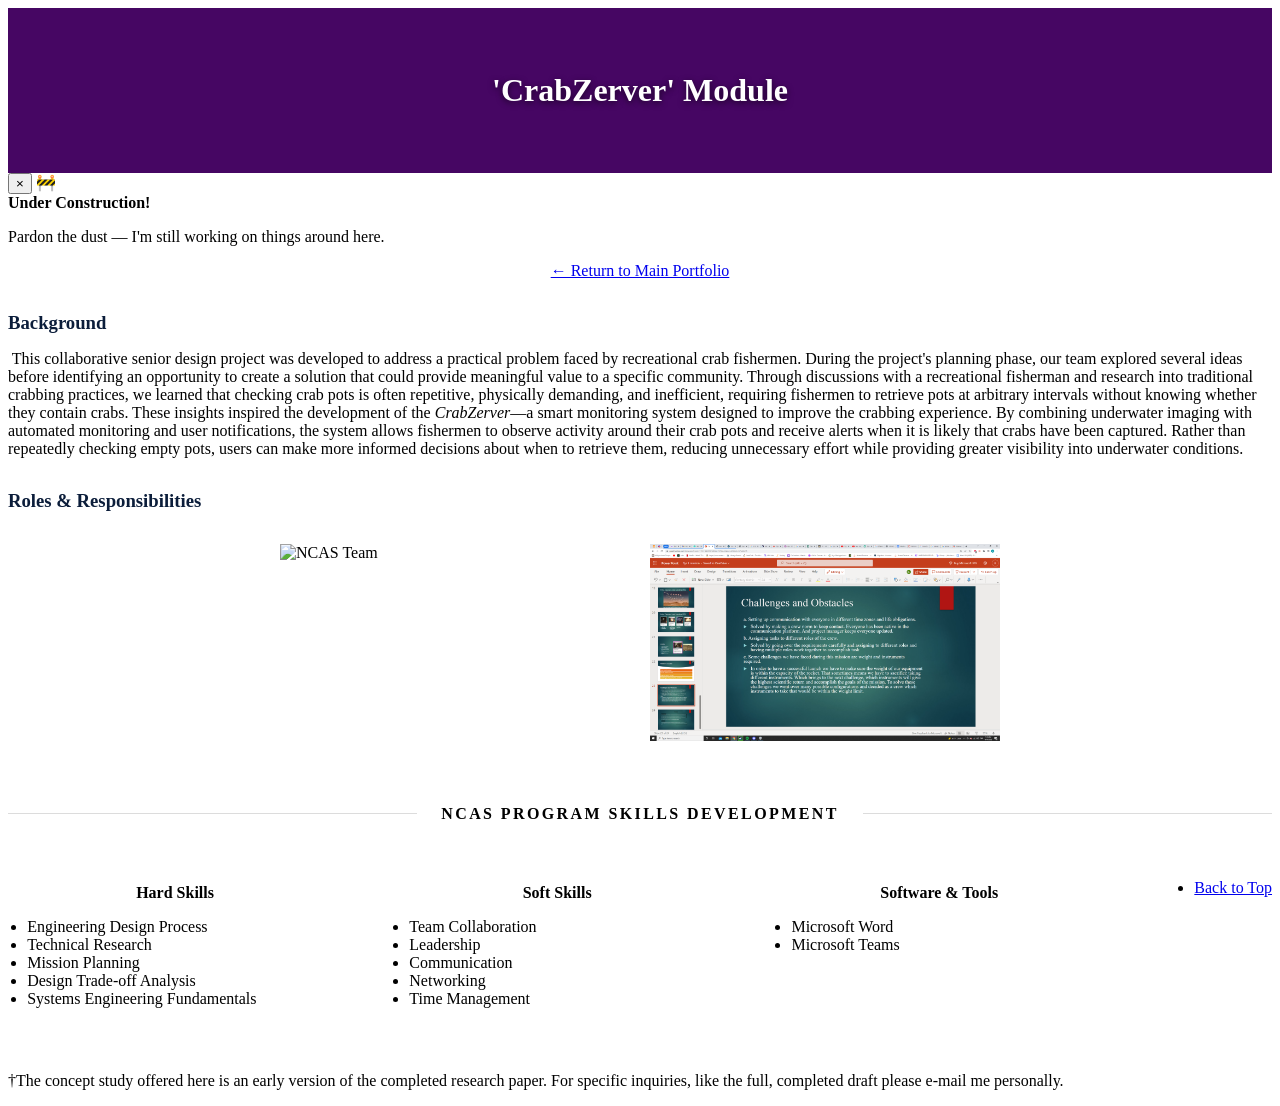
==== commit 9f45bf98: "Updates #1 Some changes I made" ====
--- a/CRABZERVER.html
+++ b/CRABZERVER.html
@@ -8,12 +8,11 @@
     <!-- Massively CSS -->
     <link rel="stylesheet" href="assets/css/main.css" />
 
-    <header class="major" style="text-align:center; padding:4rem 2rem; background:#0b1d3a;">
+    <header class="major" style="text-align:center; padding:4rem 2rem; background:#460663;">
         <h1 style="color:white; text-shadow:0 2px 6px rgba(0,0,0,0.6); margin:0;">
             'CrabZerver' Module
         </h1>
     </header>
-    
 
     <style>
 
@@ -65,54 +64,78 @@
 
 </head>
 
+<script>
+    window.addEventListener("load", function () {
+        const tip = document.getElementById("site-tip");
+
+        setTimeout(function () {
+            tip.classList.add("visible");
+        }, 1000);
+    });
+
+    function closeTip() {
+        const tip = document.getElementById("site-tip");
+        tip.classList.remove("visible");
+    }
+</script>
+
 <body>
 
+<div id="main">
+
+<div id="site-tip" class="site-tip">
+    <button class="tip-close" onclick="closeTip()">×</button>
+
+    <span class="tip-icon">🚧</span>
+
+    <div class="tip-content">
+        <strong>Under Construction!</strong>
+        <p>Pardon the dust — I'm still working on things around here.</p>
+    </div>
+</div>
+
+<div style="text-align:center; margin-bottom:2rem;">
+    <a href="Projects.html" class="button">
+    ← Return to Main Portfolio</a>
+</div>
+
+<section class="post">
+
+    <h3 style="margin-bottom:0.5rem; color:#0b1d3a;">
+    Background
+</h3>
+<p>
+
+<p>
+    <span class="image left">
+        <img src="images/CRAB_POT_W_PERSON.jpg" 
+        alt="" 
+        style="width:250px; height:auto;" />
+    </span>
+
+    This collaborative senior design project was developed to address a practical problem faced by recreational crab fishermen. 
+    During the project's planning phase, our team explored several ideas before identifying an opportunity to create a solution 
+    that could provide meaningful value to a specific community. Through discussions with a recreational fisherman and research 
+    into traditional crabbing practices, we learned that checking crab pots is often repetitive, physically demanding, and 
+    inefficient, requiring fishermen to retrieve pots at arbitrary intervals without knowing whether they contain crabs.
+
+    These insights inspired the development of the <i>CrabZerver</i>—a smart monitoring system designed to improve the crabbing 
+    experience. By combining underwater imaging with automated monitoring and user notifications, the system allows fishermen 
+    to observe activity around their crab pots and receive alerts when it is likely that crabs have been captured. 
+    Rather than repeatedly checking empty pots, users can make more informed decisions about when to retrieve them, reducing 
+    unnecessary effort while providing greater visibility into underwater conditions.
+
+</p>
+
+<h3 style="margin-top:2rem; margin-bottom:0.5rem; color:#0b1d3a;">
+    Roles & Responsibilities
+</h3>
+<p>
+
+<p>
 
     
-<div id="main">
-
-<section class="post">
-
-    <h3 style="margin-bottom:0.5rem; color:#0b1d3a;">
-    Phase I: Concept Study & Research Foundations
-</h3>
-<p>
-
-<p>
-    <span class="image left">
-        <img src="images/HABITATION.jpg" alt="" />
-    </span>
-
-    My <a href="https://www.jpl.nasa.gov/edu/internships/apply/nasa-community-college-aerospace-scholars/" target="_blank">NCAS experience</a>
-    was composed of two phases: the first involved a concept study
-    of our choosing from a selection of relevant topics, and the second involved networking with special guest speakers
-    and collaboration with national participants in the NCAS program. My initial NCAS experience
-    was rewarding because it whet my palate on the flavor of research performed by product development teams. In particular,
-    the concept study I wrote touched on habitation methodologies to consider that are arguably crucial for long-term
-    mission success on the NASA-led Artemis program. Throughout this process, we had mentors and educators review our
-    drafts to scrutinize and lend advice on our research. One variation of a draft and depth of research can be
-    reviewed <a href="https://docs.google.com/document/d/1SDDCWgFas7NwRYNGCUnWW8GP8B61CZKmjUZzupSWyXo/edit?usp=sharing" target="_blank">here<sup>†</sup></a>.
-    Ultimately, based on the quality of our work, participants were determined as potential candidates
-    for the sequel to the NCAS experience—an opportunity which I had fortunately managed to secure.
-
-</p>
-
-<h3 style="margin-top:2rem; margin-bottom:0.5rem; color:#0b1d3a;">
-    Phase II: Collaboration & Mission Simulation
-</h3>
-<p>
-
-<p>
-
-    The sequel to my NCAS experience certainly felt like a step-up to my initial research in Part I at NCAS.
-    In this stage, special guest speakers were featured to discuss their profession, research, and background.
-    The guest speakers not only provided valuable insight into their work but they also offered a critical networking
-    opportunity for prospective engineers like myself. Throughout the scope of Phase II at NCAS, we also conducted
-    a "gamified" mission of a spaceflight operation that simulated the Artemis program in teams. From my recollection,
-    one takeaway was the difficulty following deadlines while simultaneously remaining within the budget allotted to
-    my team. Nevertheless, we made some technological sacrifices but remained within budget and witnessed a successful
-    mission within the given constraints.
-
+    
 </p>
 
 <div style="display:flex; justify-content:center; gap:20px; flex-wrap:wrap; margin-top:2rem;">
